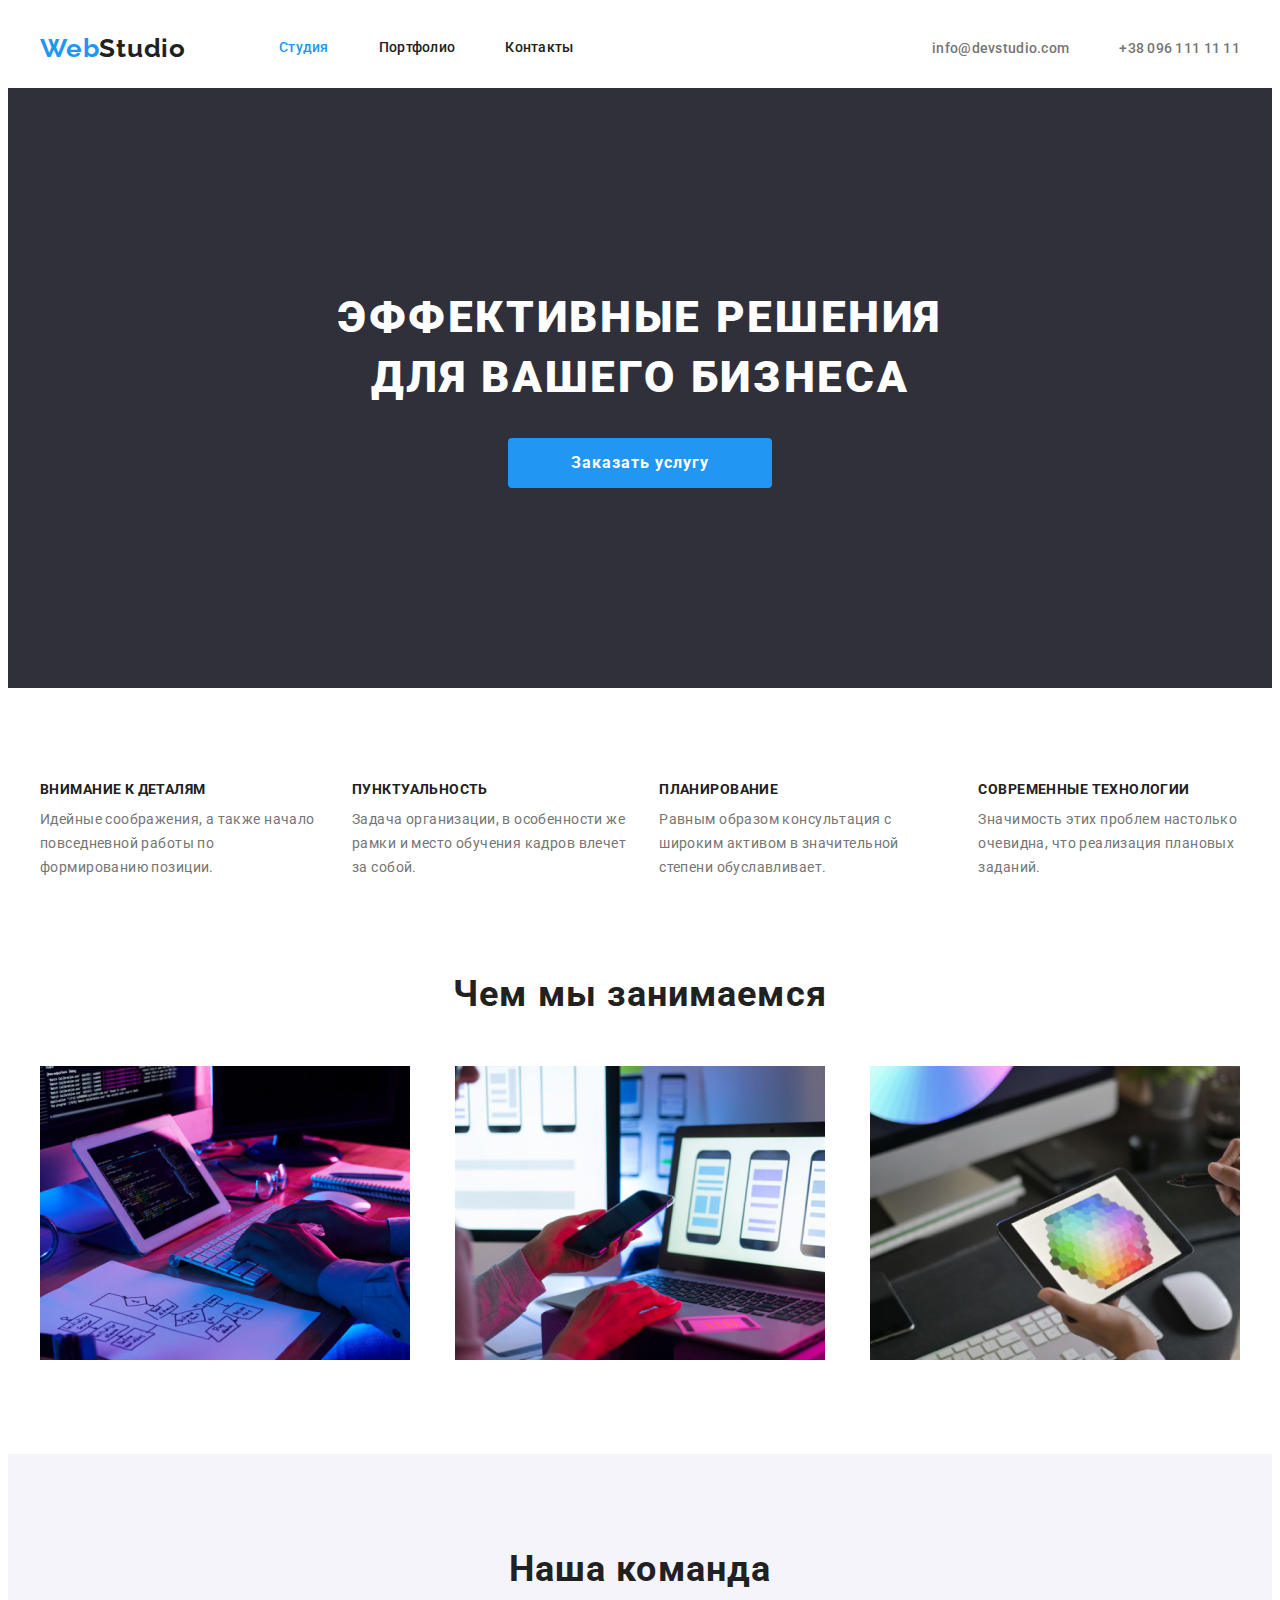
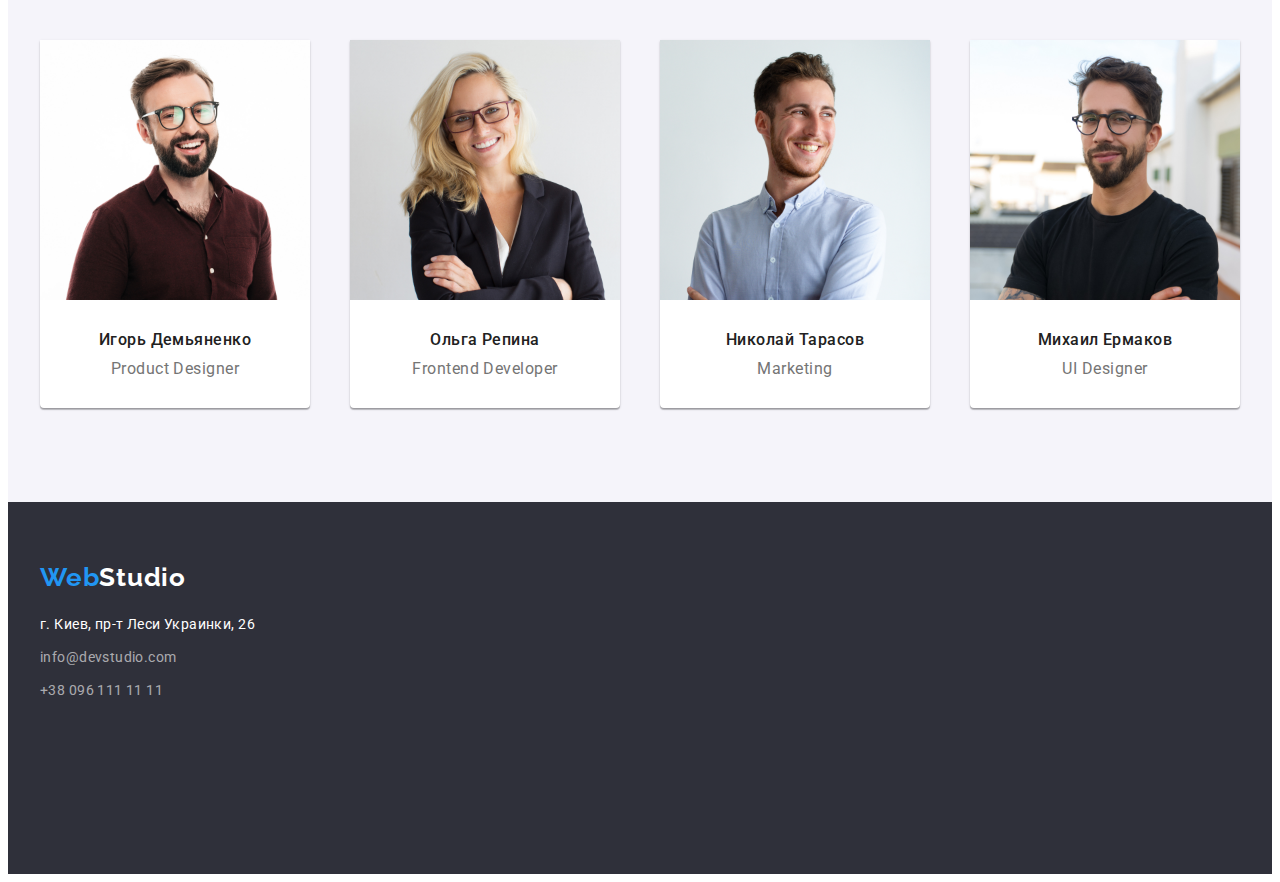
==== index.html @ c2375286 "Переніс файли з минулої роботи" ====
<!DOCTYPE html>
<html lang="ru">
  <head>
    <meta charset="UTF-8" />
    <meta name="viewport" content="width=device-width, initial-scale=1.0" />
    <title>WebStudio</title>
    
    <link href="https://fonts.googleapis.com/css2?family=Raleway:wght@700&family=Roboto:wght@400;500;700;900&display=swap"
      rel="stylesheet">
      <link rel="stylesheet" href="https://cdnjs.cloudflare.com/ajax/libs/modern-normalize/1.0.0/modern-normalize.min.css"
        integrity="sha512-ISS7cAi1PEhQ8jnbJpJZMd29NlhNj4AWYyLOSp2CE/CsHxTCu+r+t0D2yoJudVrd0/8fTVPUVDzY5Tvli75u/g=="
        crossorigin="anonymous" />
    <link rel="stylesheet" href="./css/styles.css" />
  </head>
  <body>
    <header class="header">
      <!--Шапка сторінки-->
      <div class="conteiner">
        <a href="./index.html" class="logo"> Web<span class="studio-header">Studio</span></a>
        
        <nav class="head-navigation">
          <ul class="header-nav">
            <li class="item"><a href="./index.html" class="link current">Студия</a></li>
            <li class="item"><a href="./portfolio.html" class="link">Портфолио</a></li>
            <li class="item"><a href="#adress" class="link">Контакты</a></li>
          </ul>
        </nav>
        
        <ul class="header-adress">
          <li class="item"><a href="mailto:info@devstudio.com" class="link">info@devstudio.com</a></li>
          <li class="item"><a href="tel:380961111111" class="link">+38 096 111 11 11</a></li>
        </ul>
      </div>
      
    </header>

    <main>
      <!--Головне вікно-->
      <section class="hero">
        <h1 class="hero-tittle">
          Эффективные решения <br />
          для вашего бизнеса
        </h1>
        <a href="" class="hero-button">Заказать услугу</a>
      </section>

      <!--Особливості комранії-->
      <section class="section-features">
        <h2 hidden>Наши особености</h2>

        <div class="conteiner">
          <ul class="features">
            <li class="item">
              <h3 class="feature-tittle">Внимание к деталям</h3>
              <p class="feature-text">
              Идейные соображения, а также начало повседневной работы по
              формированию позиции.
              </p>
            </li>
            <li class="item">
              <h3 class="feature-tittle">Пунктуальность</h3>
              <p class="feature-text">
              Задача организации, в особенности же рамки и место обучения кадров
              влечет за собой.
              </p>
            </li>
            <li class="item">
              <h3 class="feature-tittle">Планирование</h3>
              <p class="feature-text">
              Равным образом консультация с широким активом в значительной
              степени обуславливает.
              </p>
            </li>
            <li class="item">
              <h3 class="feature-tittle">Современные технологии</h3>
              <p class="feature-text">
              Значимость этих проблем настолько очевидна, что реализация
              плановых заданий.
              </p>
            </li>
          </ul>
        </div>
        
      </section>

      <!--Чим займається компанія-->
      <section class="work-section">
        <div class="conteiner">
          <h2 class="work-tittle">Чем мы занимаемся</h2>
          <ul class="work-img">
            <li>
              <img class="img" src="./images/main-page/img.jpg" alt="Печатание на компьютере" width="370" />
            </li>
            <li>
              <img class="img" src="./images/main-page/img(1).jpg" alt="Телефон и компьютер" width="370" />
            </li>
            <li>
              <img class="img" src="./images/main-page/img(2).jpg" alt="Рисование на планшете" width="370" />
            </li>
          </ul>
        </div>
      </section>

      <!--Команда-->
      <section class="team">
        <div class="conteiner">
          <h2 class="team-tittle">Наша команда</h2>
          <ul class="team-list">
            <li class="list-item">
              <img class="img" src="./images/main-page/worker1.jpg" alt="Фото сотрудника" width="270" />
              <h3 class="name-worker">Игорь Демьяненко</h3>
              <p lang="en" class="work-position">Product Designer</p>
            </li >
            <li class="list-item">
              <img class="img" src="./images/main-page/worker4.jpg" alt="Фото сотрудника" width="270" />
              <h3 class="name-worker">Ольга Репина</h3>
              <p lang="en" class="work-position">Frontend Developer</p>
            </li>
            <li class="list-item">
              <img class="img" src="./images/main-page/worker3.jpg" alt="Фото сотрудника" width="270" />
              <h3 class="name-worker">Николай Тарасов</h3>
              <p lang="en" class="work-position">Marketing</p>
            </li>
            <li class="list-item">
              <img class="img" src="./images/main-page/worker2.jpg" alt="Фото сотрудника" width="270" />
              <h3 class="name-worker">Михаил Ермаков</h3>
              <p lang="en" class="work-position">UI Designer</p>
            </li>
          </ul>
        </div>

        
      </section>
    </main>

    <footer class="footer">
      <!--Підвал-->
      <div class="conteiner">
        <a href="./index.html" class="logo"> Web<span class="studio-footer">Studio</span></a>
        <address id="adress">
          <p class="adress">г. Киев, пр-т Леси Украинки, 26</p>
    
          <ul class="footer-adress">
            <li class="list-item"><a href="mailto:info@devstudio.com" class="link">info@devstudio.com</a></li>
            <li class="list-item"><a href="tel:380961111111" class="link">+38 096 111 11 11</a></li>
          </ul>
        </address>
      </div>
    </footer>
  </body>
</html>
---- css/styles.css ----
/*Палітра кольорів
    Фон головний -#FFFFFF;
    Фон другорядний -#F5F4FA;
    Футер та Hero - #2F303A;
    Навігація та заголовни - #212121;
    Посилання та абзаци - #757575;
    Наведення посилань - #2196F3;
*/

/*CSS змінні*/

:root {
  --main-background-color: #ffffff;
  --second-background-color: #f5f4fa;
  --background-footer-hero: #2f303a;
  --text-nav-tittle: #212121;
  --text-links: #757575;
  --accent: #2196f3;
}

body {
  background-color: var(--main-background-color);
  font-family: Roboto, sans-serif;
}

.conteiner {
  margin-right: auto;
  margin-left: auto;
  width: 1200px;
  padding-right: 15px;
  padding-left: 15px;
}

ul,
h2,
h3,
p {
  margin-top: 0;
  margin-bottom: 0;
}

ul {
  list-style-type: none;
  padding-left: 0;
}

.link {
  text-decoration: none;
}

.section-features,
.work-section,
.team,
.portfolio {
  padding-top: 94px;
  padding-bottom: 94px;
}

.work-tittle,
.team-tittle {
  margin-bottom: 50px;
}

.img {
  display: block;
}

/*Header*/

.header > .conteiner {
  display: flex;
  align-items: center;
}

/*Header Logo*/

.logo {
  text-decoration: none;

  color: var(--accent);

  font-family: Raleway, sans-serif;
  font-weight: 700;
  font-size: 26px;
  line-height: 1.19;
  letter-spacing: 0.03em;
}

.studio-header {
  color: var(--text-nav-tittle);
}

/*Navigation*/

.head-navigation {
  margin-left: 93px;
}

.header-nav {
  display: flex;
}

.header-nav .item:not(:last-child) {
  margin-right: 50px;
}

.header-nav .link {
  display: block;
  padding-top: 32px;
  padding-bottom: 32px;

  color: var(--text-nav-tittle);

  font-weight: 500;
  font-size: 14px;
  line-height: 1.14;
  letter-spacing: 0.02em;
}

.header-nav .link:hover,
.header-nav .link:focus {
  color: var(--accent);
}

.header-nav .link.current {
  color: var(--accent);
}

/*Header adress*/

.header-adress {
  display: flex;
  margin-left: auto;
}

.header-adress .item:not(:last-child) {
  margin-right: 50px;
}

.header-adress .link {
  color: var(--text-links);

  font-weight: 500;
  font-size: 14px;
  line-height: 1.14;
  letter-spacing: 0.02em;
  text-decoration: none;
}

.header-adress .link:hover,
.header-adress .link:focus {
  color: var(--accent);
}

/*Main*/

/*Hero*/

.hero {
  padding-top: 200px;
  padding-bottom: 200px;

  background-color: var(--background-footer-hero);

  text-align: center;
}

.hero-tittle {
  margin-top: 0px;
  margin-bottom: 30px;
  color: var(--main-background-color);

  font-weight: 900;
  font-size: 44px;
  line-height: 1.36;
  letter-spacing: 0.06em;
  text-transform: uppercase;
}

.hero-button {
  display: inline-block;
  min-width: 200px;
  padding: 10px 32px;
  border-radius: 4px;

  background-color: var(--accent);
  color: var(--main-background-color);

  font-weight: 700;
  font-size: 16px;
  line-height: 1.88;
  letter-spacing: 0.06em;
  align-items: center;
  text-decoration: none;
}

.hero-button:hover,
.hero-button:focus {
  background-color: var(--second-background-color);
  color: var(--text-nav-tittle);
}

/*Features*/

.features {
  display: flex;
}

.features > .item:not(:last-child) {
  margin-right: 30px;
}

.feature-tittle {
  margin-bottom: 10px;
  color: var(--text-nav-tittle);

  font-weight: 700;
  font-size: 14px;
  line-height: 1.14;
  letter-spacing: 0.03em;
  text-transform: uppercase;
}

.feature-text {
  color: var(--text-links);

  font-weight: 400;
  font-size: 14px;
  line-height: 1.71;
  letter-spacing: 0.03em;
}

/*Work section + Team*/

.work-section {
  padding-top: 0;
}

.work-img {
  display: flex;
  justify-content: space-between;
}

.work-tittle,
.team-tittle {
  color: var(--text-nav-tittle);

  font-weight: 700;
  font-size: 36px;
  line-height: 1.17;
  text-align: center;
  letter-spacing: 0.03em;
}

/*Team*/

.team {
  background-color: var(--second-background-color);
}

.team-list .list-item {
  background-color: var(--main-background-color);
  box-shadow: 0px 1px 3px rgba(0, 0, 0, 0.12), 0px 1px 1px rgba(0, 0, 0, 0.14),
    0px 2px 1px rgba(0, 0, 0, 0.2);
  border-radius: 0px 0px 4px 4px;
}

.team-list {
  display: flex;
  justify-content: space-between;

  text-align: center;
}

.team-list > .list-item {
  padding-bottom: 30px;
}

.name-worker {
  margin-top: 30px;
  margin-bottom: 10px;

  color: var(--text-nav-tittle);

  font-weight: 500;
  font-size: 16px;
  line-height: 1.19;
  letter-spacing: 0.03em;
}

.work-position {
  color: var(--text-links);

  font-weight: 400;
  font-size: 16px;
  line-height: 1.19;
  letter-spacing: 0.03em;
}

/*Footer*/

/*Logo*/

.footer {
  background-color: var(--background-footer-hero);
}

.footer > .conteiner {
  height: 252px;
  padding-top: 60px;
  padding-bottom: 60px;
}
/*Footer Logo*/

.footer .logo {
  display: block;
  margin-bottom: 20px;
}

.studio-footer {
  color: var(--main-background-color);
}

/*Footer Adress*/

.adress {
  margin-bottom: 9px;

  color: var(--main-background-color);

  font-style: normal;
  font-weight: 400;
  font-size: 14px;
  line-height: 1.71;
  letter-spacing: 0.03em;
}

.footer-adress > .list-item:not(:last-child) {
  margin-bottom: 9px;
}

.footer-adress {
  list-style-type: none;
}

.footer-adress .link {
  color: rgba(255, 255, 255, 0.6);

  font-style: normal;
  font-weight: 400;
  font-size: 14px;
  line-height: 1.71;
  letter-spacing: 0.03em;
}

.footer-adress .link:hover,
.footer-adress .link:focus {
  color: var(--accent);
}

/*Portfolio*/

.portfolio-header {
  border-bottom: 1px solid #eeeeee;
}

/*Main*/

/*Buttons*/

.portfolio-button .link {
  display: inline-block;
  min-width: 73px;
  padding: 6px 22px;
  border-radius: 4px;
  border: 0;

  background-color: var(--second-background-color);
  color: var(--text-nav-tittle);

  font-weight: 500;
  font-size: 16px;
  line-height: 1.62;
  text-align: center;
  letter-spacing: 0.03em;

  cursor: pointer;
}

.portfolio-button .link:hover,
.portfolio-button .link:focus {
  background-color: var(--accent);
  color: var(--main-background-color);
}

/*Portfolio Images*/

.portfolio-button {
  display: flex;
  justify-content: center;
  margin-bottom: 34px;
}

.portfolio-button > .item:not(:last-child) {
  margin-right: 8px;
}

.portfolio-list {
  display: flex;
  flex-wrap: wrap;
}

.img-description {
  border: 1px solid #eeeeee;

  padding: 20px 24px;
}

.portfolio-list > .list-item:not(:nth-child(3n)) {
  margin-right: 30px;
}

.portfolio-list > .list-item:not(:nth-last-child(-n + 3)) {
  margin-bottom: 30px;
}

.img-tittle {
  margin-bottom: 4px;

  color: var(--text-nav-tittle);

  font-weight: 700;
  font-size: 18px;
  line-height: 2;
  letter-spacing: 0.06em;
}

.project {
  color: var(--text-links);

  font-weight: 400;
  font-size: 16px;
  line-height: 1.87;
  letter-spacing: 0.03em;
}
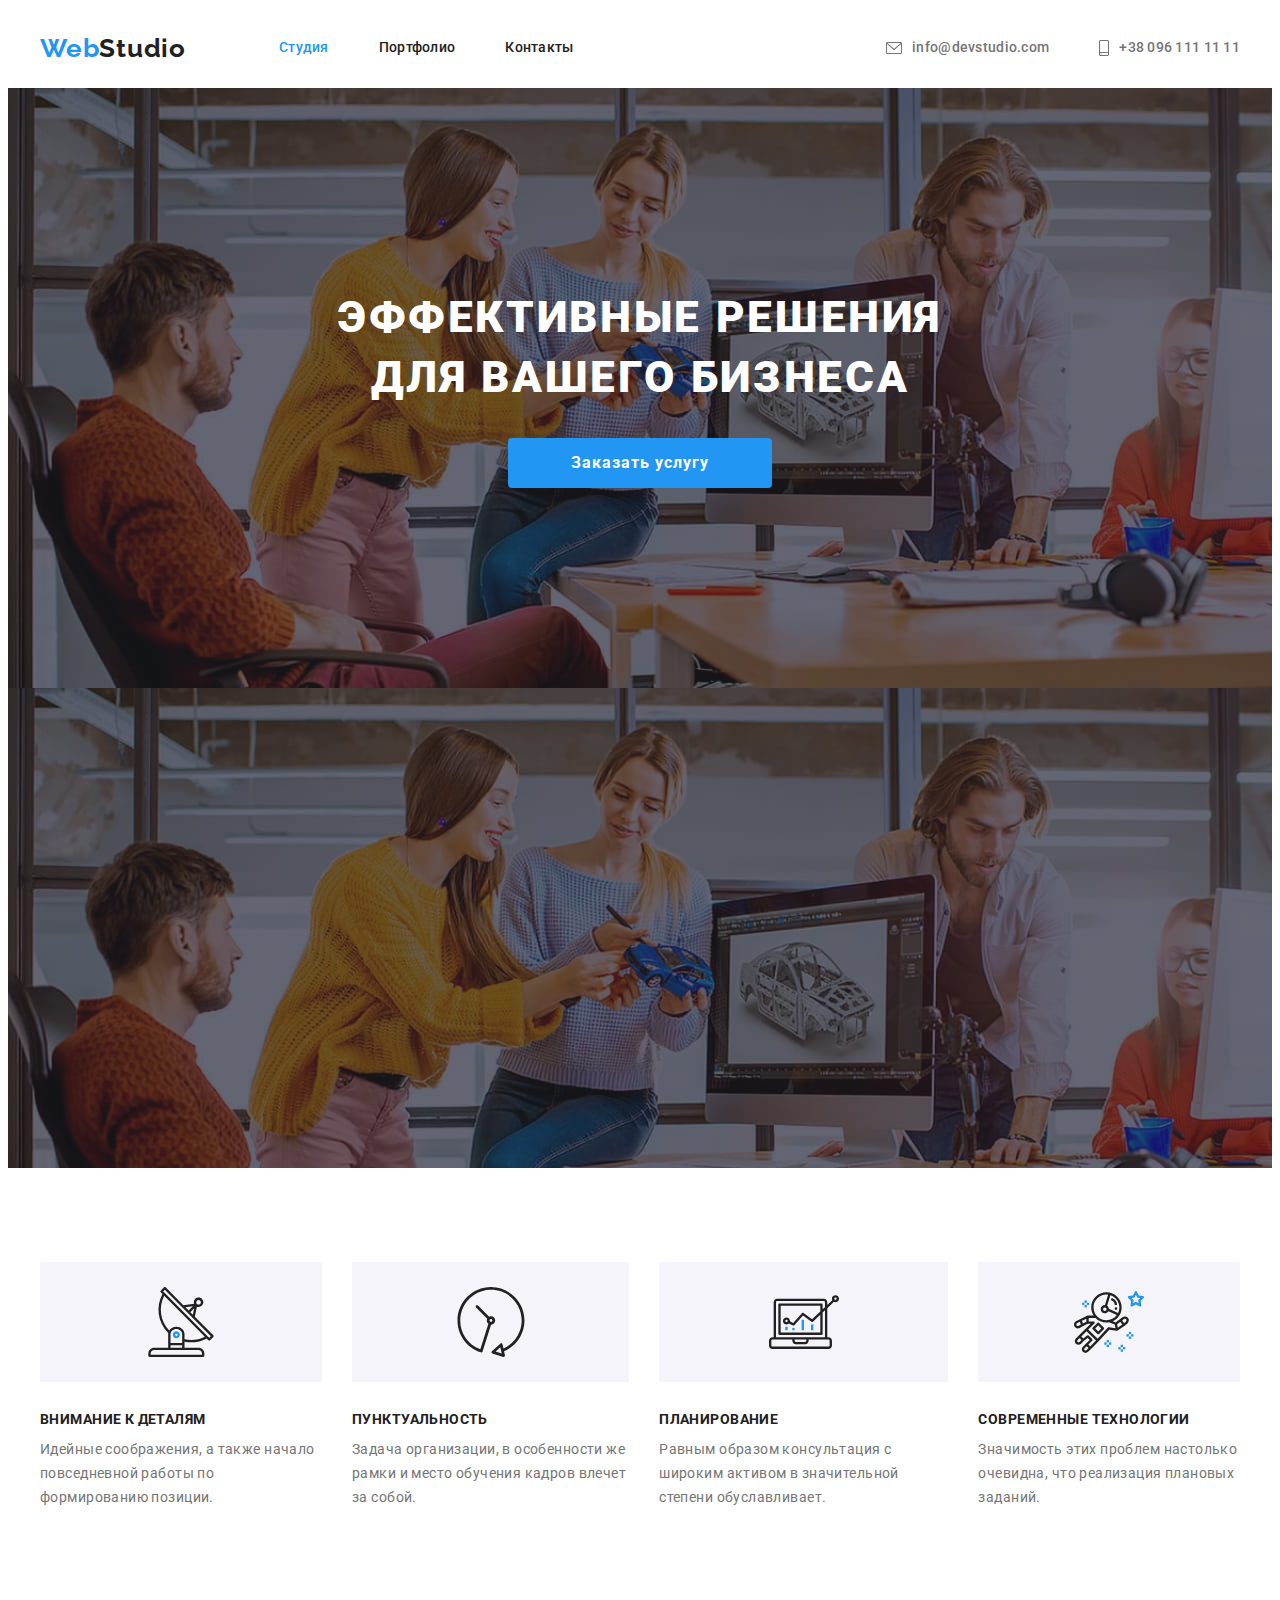
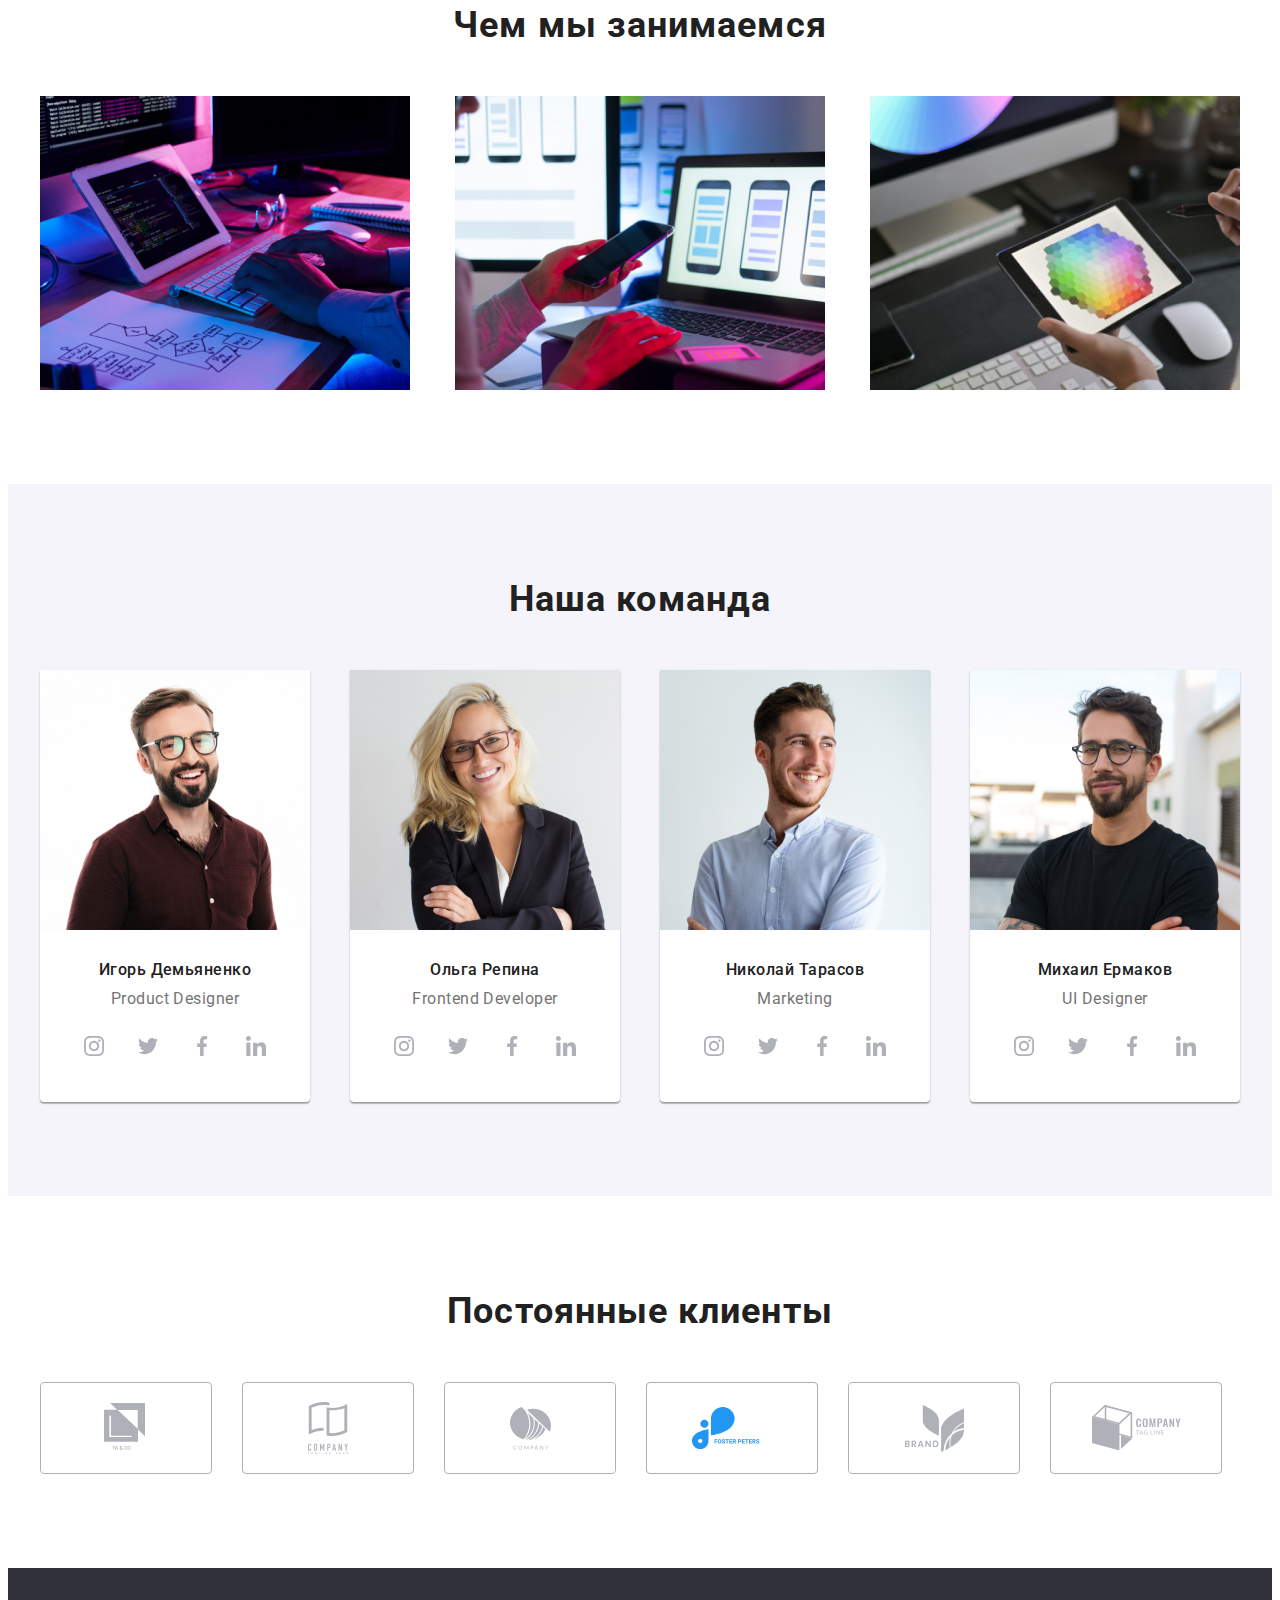
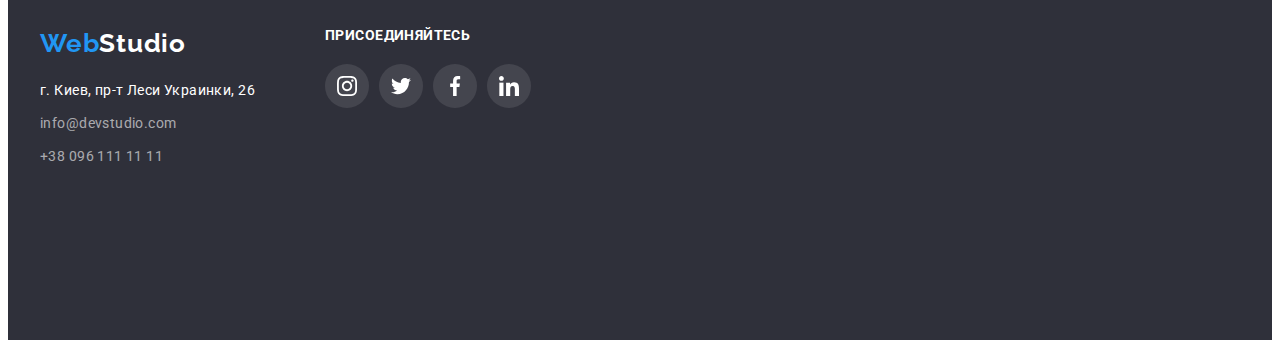
==== commit a32d4947: "Додав іконки за допомогою псевдоелементів" ====
--- a/index.html
+++ b/index.html
@@ -27,8 +27,8 @@
         </nav>
         
         <ul class="header-adress">
-          <li class="item"><a href="mailto:info@devstudio.com" class="link">info@devstudio.com</a></li>
-          <li class="item"><a href="tel:380961111111" class="link">+38 096 111 11 11</a></li>
+          <li class="item mail-item"><a href="mailto:info@devstudio.com" class="link">info@devstudio.com</a></li>
+          <li class="item phone-item"><a href="tel:380961111111" class="link">+38 096 111 11 11</a></li>
         </ul>
       </div>
       
@@ -45,8 +45,8 @@
       </section>
 
       <!--Особливості комранії-->
-      <section class="section-features">
-        <h2 hidden>Наши особености</h2>
+      <section class="section section-features">
+        <h2 class="visually-hidden">Наши особености</h2>
 
         <div class="conteiner">
           <ul class="features">
@@ -84,7 +84,7 @@
       </section>
 
       <!--Чим займається компанія-->
-      <section class="work-section">
+      <section class="section work-section">
         <div class="conteiner">
           <h2 class="work-tittle">Чем мы занимаемся</h2>
           <ul class="work-img">
@@ -102,7 +102,7 @@
       </section>
 
       <!--Команда-->
-      <section class="team">
+      <section class="section team">
         <div class="conteiner">
           <h2 class="team-tittle">Наша команда</h2>
           <ul class="team-list">
@@ -110,32 +110,73 @@
               <img class="img" src="./images/main-page/worker1.jpg" alt="Фото сотрудника" width="270" />
               <h3 class="name-worker">Игорь Демьяненко</h3>
               <p lang="en" class="work-position">Product Designer</p>
+              <ul class="social-list">
+                <li class="item insta-link"><a href="https://www.instagram.com/"></a></li>
+                <li class="item twit-link"><a href="https://twittetwit-linkr.com/"></a></li>
+                <li class="item face-link"><a href="https://www.facebook.com/"></a></li>
+                <li class="item linked-link"><a href="https://www.linkedin.com/"></a></li>
+              </ul> 
             </li >
             <li class="list-item">
               <img class="img" src="./images/main-page/worker4.jpg" alt="Фото сотрудника" width="270" />
               <h3 class="name-worker">Ольга Репина</h3>
               <p lang="en" class="work-position">Frontend Developer</p>
+              <ul class="social-list">
+                <li class="item insta-link"><a href="https://www.instagram.com/"></a></li>
+                <li class="item twit-link"><a href="https://twittetwit-linkr.com/"></a></li>
+                <li class="item face-link"><a href="https://www.facebook.com/"></a></li>
+                <li class="item linked-link"><a href="https://www.linkedin.com/"></a></li>
+              </ul>
             </li>
             <li class="list-item">
               <img class="img" src="./images/main-page/worker3.jpg" alt="Фото сотрудника" width="270" />
               <h3 class="name-worker">Николай Тарасов</h3>
               <p lang="en" class="work-position">Marketing</p>
+              <ul class="social-list">
+                <li class="item insta-link"><a href="https://www.instagram.com/"></a></li>
+                <li class="item twit-link"><a href="https://twittetwit-linkr.com/"></a></li>
+                <li class="item face-link"><a href="https://www.facebook.com/"></a></li>
+                <li class="item linked-link"><a href="https://www.linkedin.com/"></a></li>
+              </ul>
             </li>
             <li class="list-item">
               <img class="img" src="./images/main-page/worker2.jpg" alt="Фото сотрудника" width="270" />
               <h3 class="name-worker">Михаил Ермаков</h3>
               <p lang="en" class="work-position">UI Designer</p>
-            </li>
-          </ul>
-        </div>
-
-        
+              <ul class="social-list">
+                <li class="item insta-link"><a href="https://www.instagram.com/"></a></li>
+                <li class="item twit-link"><a href="https://twittetwit-linkr.com/"></a></li>
+                <li class="item face-link"><a href="https://www.facebook.com/"></a></li>
+                <li class="item linked-link"><a href="https://www.linkedin.com/"></a></li>
+              </ul>
+            </li>
+          </ul>
+        </div>
+
+        
+      </section>
+
+      <!--Постійні клієнти-->
+      <section class="section clients">
+        <div class="conteiner">
+        <h2 class="clients-tittle">Постоянные клиенты</h2>
+        <ul class="clients-list">
+          <li class="clients-item"><a href=""></a></li>
+          <li class="clients-item"><a href=""></a></li>
+          <li class="clients-item"><a href=""></a></li>
+          <li class="clients-item"><a href=""></a></li>
+          <li class="clients-item"><a href=""></a></li>
+          <li class="clients-item"><a href=""></a></li>
+        </ul>
+        </div>
+
       </section>
     </main>
 
     <footer class="footer">
       <!--Підвал-->
       <div class="conteiner">
+        <div class="adress-conteiner">
         <a href="./index.html" class="logo"> Web<span class="studio-footer">Studio</span></a>
         <address id="adress">
           <p class="adress">г. Киев, пр-т Леси Украинки, 26</p>
@@ -145,6 +186,17 @@
             <li class="list-item"><a href="tel:380961111111" class="link">+38 096 111 11 11</a></li>
           </ul>
         </address>
+        </div>
+        <div class="footer-social">
+          <span class="join">присоединяйтесь</span>
+            <ul class="social-list">
+              <li class="item insta-link"><a href="https://www.instagram.com/"></a></li>
+              <li class="item twit-link"><a href="https://twittetwit-linkr.com/"></a></li>
+              <li class="item face-link"><a href="https://www.facebook.com/"></a></li>
+              <li class="item linked-link"><a href="https://www.linkedin.com/"></a></li>
+            </ul>
+        
+        </div>
       </div>
     </footer>
   </body>
--- a/css/styles.css
+++ b/css/styles.css
@@ -39,6 +39,17 @@
   margin-bottom: 0;
 }
 
+h2 {
+  margin-bottom: 50px;
+
+  color: var(--text-nav-tittle);
+
+  font-weight: 700;
+  font-size: 36px;
+  line-height: 1.17;
+  letter-spacing: 0.03em;
+}
+
 ul {
   list-style-type: none;
   padding-left: 0;
@@ -48,10 +59,7 @@
   text-decoration: none;
 }
 
-.section-features,
-.work-section,
-.team,
-.portfolio {
+.section {
   padding-top: 94px;
   padding-bottom: 94px;
 }
@@ -63,6 +71,17 @@
 
 .img {
   display: block;
+}
+
+.visually-hidden {
+  position: absolute !important;
+  clip: rect(1px 1px 1px 1px);
+  clip: rect(1px, 1px, 1px, 1px);
+  padding: 0 !important;
+  border: 0 !important;
+  height: 1px !important;
+  width: 1px !important;
+  overflow: hidden;
 }
 
 /*Header*/
@@ -152,21 +171,52 @@
   color: var(--accent);
 }
 
+.mail-item::before {
+  content: '';
+  display: inline-flex;
+  width: 16px;
+  height: 12px;
+  margin-right: 10px;
+  background-image: url(../images/icon/envelope.svg);
+}
+
+.header-adress > .item {
+  display: flex;
+  align-items: center;
+}
+
+.phone-item::before {
+  content: '';
+  display: inline-flex;
+  width: 10px;
+  height: 16px;
+  margin-right: 10px;
+  background-image: url(../images/icon/smartphone.svg);
+}
+
 /*Main*/
 
 /*Hero*/
 
 .hero {
   padding-top: 200px;
-  padding-bottom: 200px;
-
-  background-color: var(--background-footer-hero);
-
+  padding-bottom: 280px;
+
+  max-width: 1600px;
+  height: 600px;
+  margin-left: auto;
+  margin-right: auto;
+  background-image: linear-gradient(
+      to right,
+      rgba(47, 48, 58, 0.4),
+      rgba(47, 48, 58, 0.4)
+    ),
+    url(../images/main-page/hero-img.jpg);
   text-align: center;
 }
 
 .hero-tittle {
-  margin-top: 0px;
+  margin-top: 0;
   margin-bottom: 30px;
   color: var(--main-background-color);
 
@@ -210,6 +260,32 @@
   margin-right: 30px;
 }
 
+.features > .item::before {
+  content: '';
+  display: block;
+  height: 120px;
+  margin-bottom: 30px;
+  background-color: var(--second-background-color);
+  background-position: center;
+  background-repeat: no-repeat;
+}
+
+.features > .item:nth-child(1):before {
+  background-image: url(../images/icon/antenna.svg);
+}
+
+.features > .item:nth-child(2):before {
+  background-image: url(../images/icon/Vector.svg);
+}
+
+.features > .item:nth-child(3):before {
+  background-image: url(../images/icon/diagram.svg);
+}
+
+.features > .item:nth-child(4):before {
+  background-image: url(../images/icon/astronaut.svg);
+}
+
 .feature-tittle {
   margin-bottom: 10px;
   color: var(--text-nav-tittle);
@@ -230,10 +306,11 @@
   letter-spacing: 0.03em;
 }
 
-/*Work section + Team*/
+/*Work section*/
 
 .work-section {
   padding-top: 0;
+  text-align: center;
 }
 
 .work-img {
@@ -241,20 +318,10 @@
   justify-content: space-between;
 }
 
-.work-tittle,
-.team-tittle {
-  color: var(--text-nav-tittle);
-
-  font-weight: 700;
-  font-size: 36px;
-  line-height: 1.17;
+/*Team*/
+
+.team {
   text-align: center;
-  letter-spacing: 0.03em;
-}
-
-/*Team*/
-
-.team {
   background-color: var(--second-background-color);
 }
 
@@ -289,6 +356,7 @@
 }
 
 .work-position {
+  margin-bottom: 16px;
   color: var(--text-links);
 
   font-weight: 400;
@@ -297,6 +365,82 @@
   letter-spacing: 0.03em;
 }
 
+.social-list {
+  display: inline-flex;
+}
+
+.social-list > .item {
+  width: 44px;
+  height: 44px;
+  background-position: center;
+  background-repeat: no-repeat;
+}
+
+.social-list > .item:not(:last-child) {
+  margin-right: 10px;
+}
+
+.item.insta-link {
+  background-image: url(../images/icon/instagram.svg);
+}
+
+.item.twit-link {
+  background-image: url(../images/icon/twitter.svg);
+}
+
+.item.face-link {
+  background-image: url(../images/icon/facebook.svg);
+}
+.item.linked-link {
+  background-image: url(../images/icon/linkedin.svg);
+}
+
+/*Постійні клієнит*/
+
+.clients {
+  text-align: center;
+}
+
+.clients-list {
+  display: flex;
+}
+
+.clients-item {
+  width: 170px;
+  height: 90px;
+  border: 1px solid #afb1b8;
+  border-radius: 4px;
+  background-position: center;
+  background-repeat: no-repeat;
+}
+
+.clients-item:not(:last-child) {
+  margin-right: 30px;
+}
+
+.clients-item:nth-child(1) {
+  background-image: url(../images/icon/logo1.svg);
+}
+
+.clients-item:nth-child(2) {
+  background-image: url(../images/icon/logo2.svg);
+}
+
+.clients-item:nth-child(3) {
+  background-image: url(../images/icon/logo3.svg);
+}
+
+.clients-item:nth-child(4) {
+  background-image: url(../images/icon/logo4.svg);
+}
+
+.clients-item:nth-child(5) {
+  background-image: url(../images/icon/logo5.svg);
+}
+
+.clients-item:nth-child(6) {
+  background-image: url(../images/icon/logo6.svg);
+}
 /*Footer*/
 
 /*Logo*/
@@ -306,6 +450,7 @@
 }
 
 .footer > .conteiner {
+  display: flex;
   height: 252px;
   padding-top: 60px;
   padding-bottom: 60px;
@@ -356,6 +501,54 @@
 .footer-adress .link:hover,
 .footer-adress .link:focus {
   color: var(--accent);
+}
+
+.adress-conteiner {
+  margin-right: 70px;
+}
+
+.footer-social {
+  display: flex;
+  flex-direction: column;
+}
+
+.join {
+  font-weight: 700;
+  font-size: 14px;
+  line-height: 1.14;
+  letter-spacing: 0.03em;
+  text-transform: uppercase;
+
+  color: var(--main-background-color);
+}
+
+.footer-social > .social-list {
+  margin-top: 20px;
+}
+
+.footer-social .item {
+  width: 44px;
+  height: 44px;
+  background-position: center;
+  background-repeat: no-repeat;
+  border-radius: 50%;
+  background-color: rgba(255, 255, 255, 0.1);
+}
+
+.footer-social .insta-link {
+  background-image: url(../images/icon/instagramwhite.svg);
+}
+
+.footer-social .twit-link {
+  background-image: url(../images/icon/twitterwhite.svg);
+}
+
+.footer-social .face-link {
+  background-image: url(../images/icon/facebookwhite.svg);
+}
+
+.footer-social .linked-link {
+  background-image: url(../images/icon/linkedinwhite.svg);
 }
 
 /*Portfolio*/
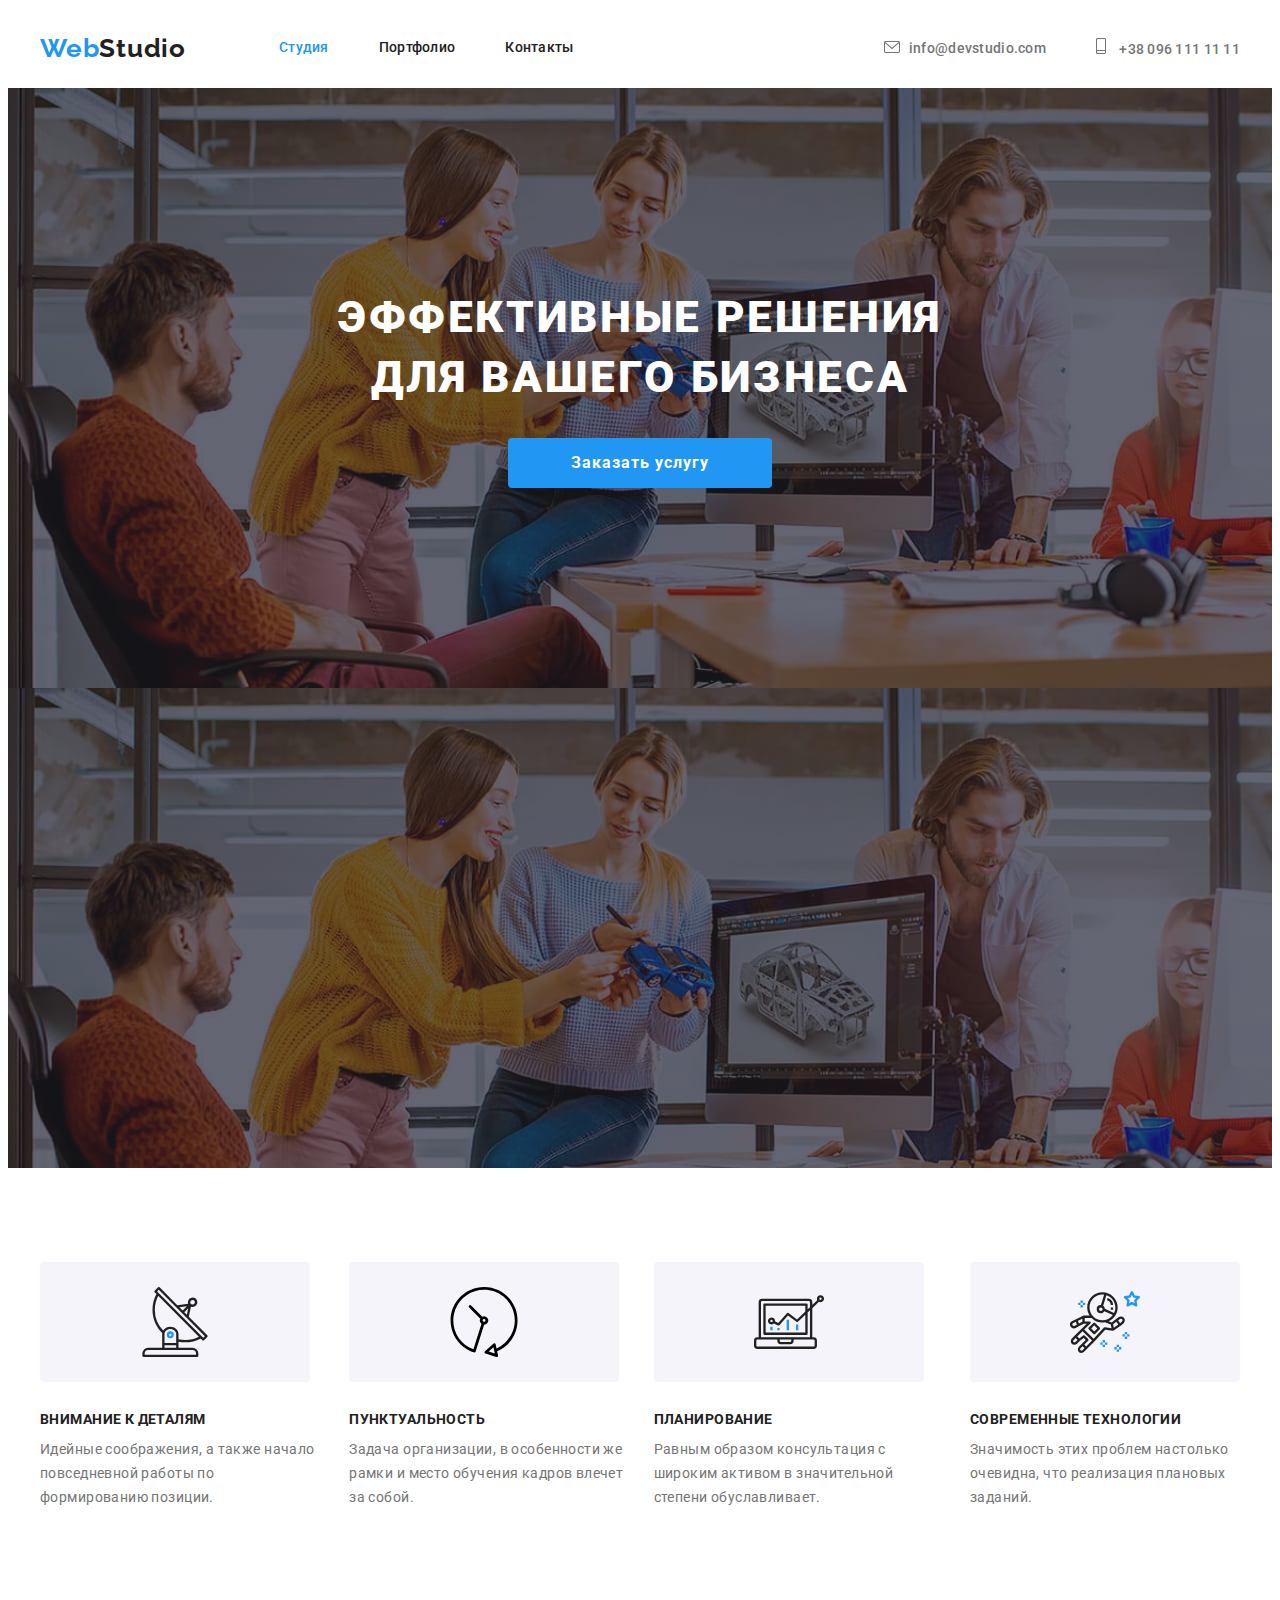
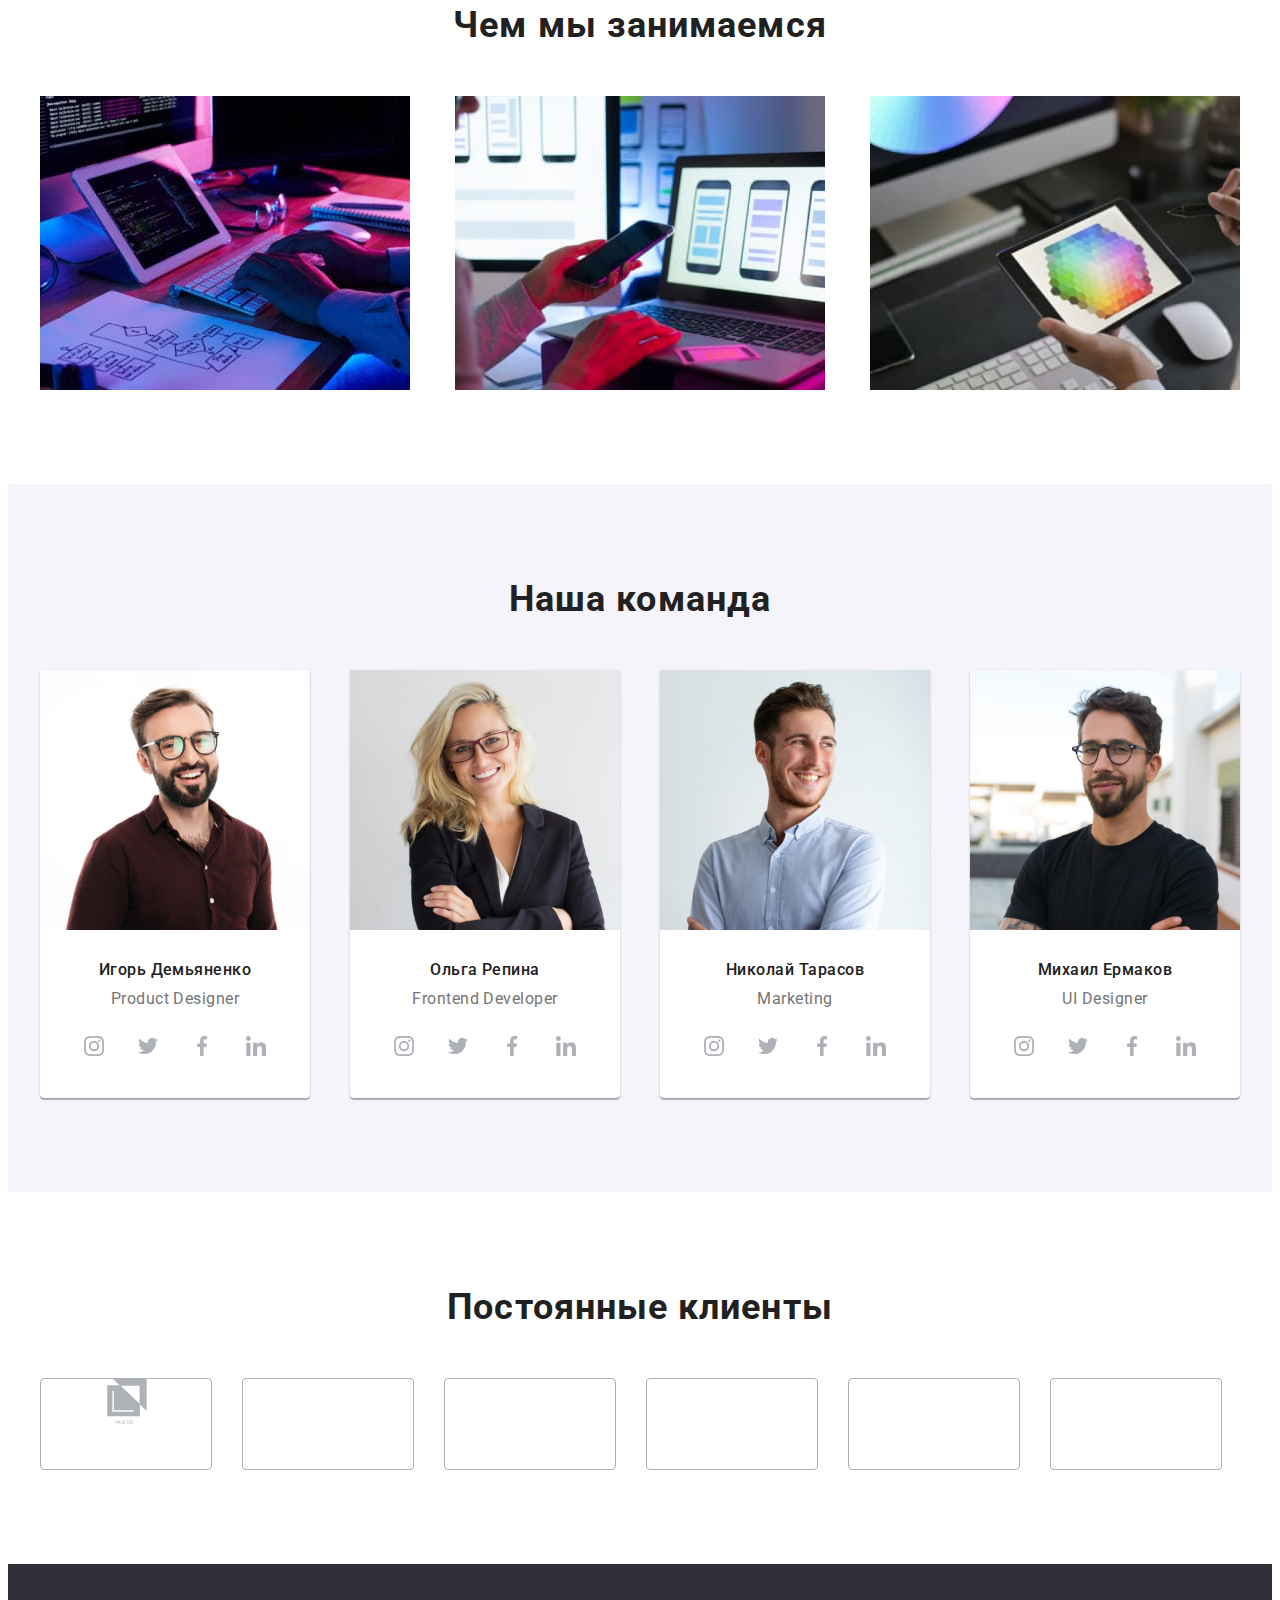
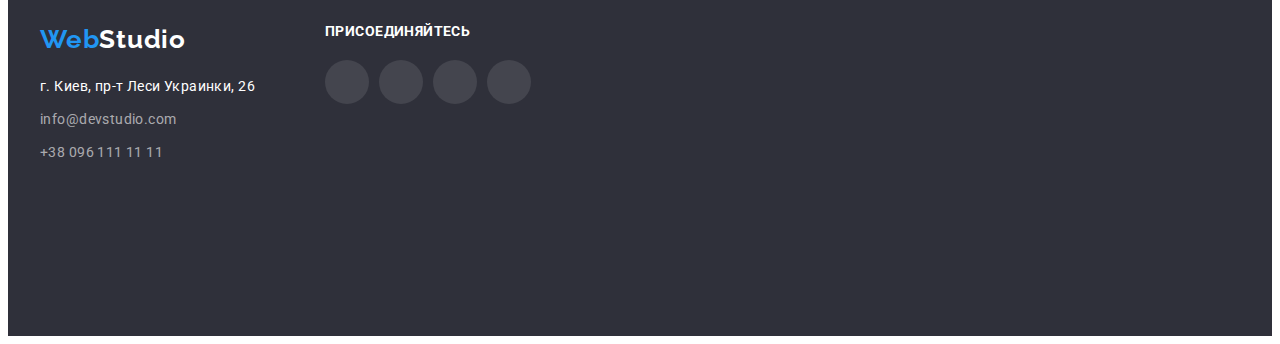
==== commit c942777a: "Додав іконки зі спліту" ====
--- a/index.html
+++ b/index.html
@@ -27,8 +27,16 @@
         </nav>
         
         <ul class="header-adress">
-          <li class="item mail-item"><a href="mailto:info@devstudio.com" class="link">info@devstudio.com</a></li>
-          <li class="item phone-item"><a href="tel:380961111111" class="link">+38 096 111 11 11</a></li>
+          <li class="item mail-item"><a href="mailto:info@devstudio.com" class="link">
+            <svg class="icon icon-mail" width="16" height="12">
+              <use href="./images/splite.svg#icon-envelope"></use>
+            </svg>
+            info@devstudio.com</a></li>
+          <li class="item phone-item"><a href="tel:380961111111" class="link">
+            <svg class="icon icon-phone" width="10" height="16">
+              <use href="./images/splite.svg#icon-smartphone"></use>
+            </svg>
+            +38 096 111 11 11</a></li>
         </ul>
       </div>
       
@@ -51,13 +59,23 @@
         <div class="conteiner">
           <ul class="features">
             <li class="item">
-              <h3 class="feature-tittle">Внимание к деталям</h3>
+              <div class="background">
+                <svg class="icon">
+                  <use href="./images/splite.svg#icon-antenna"></use>
+                </svg>
+              </div>
+             <h3 class="feature-tittle">Внимание к деталям</h3>
               <p class="feature-text">
               Идейные соображения, а также начало повседневной работы по
               формированию позиции.
               </p>
             </li>
             <li class="item">
+              <div class="background">
+                <svg class="icon">
+                  <use href="./images/splite.svg#icon-Vector"></use>
+                </svg>
+              </div>
               <h3 class="feature-tittle">Пунктуальность</h3>
               <p class="feature-text">
               Задача организации, в особенности же рамки и место обучения кадров
@@ -65,6 +83,11 @@
               </p>
             </li>
             <li class="item">
+              <div class="background">
+                <svg class="icon">
+                  <use href="./images/splite.svg#icon-diagram"></use>
+                </svg>
+              </div>
               <h3 class="feature-tittle">Планирование</h3>
               <p class="feature-text">
               Равным образом консультация с широким активом в значительной
@@ -72,6 +95,11 @@
               </p>
             </li>
             <li class="item">
+              <div class="background">
+                <svg class="icon">
+                  <use href="./images/splite.svg#icon-astronaut"></use>
+                </svg>
+              </div>
               <h3 class="feature-tittle">Современные технологии</h3>
               <p class="feature-text">
               Значимость этих проблем настолько очевидна, что реализация
@@ -111,10 +139,26 @@
               <h3 class="name-worker">Игорь Демьяненко</h3>
               <p lang="en" class="work-position">Product Designer</p>
               <ul class="social-list">
-                <li class="item insta-link"><a href="https://www.instagram.com/"></a></li>
-                <li class="item twit-link"><a href="https://twittetwit-linkr.com/"></a></li>
-                <li class="item face-link"><a href="https://www.facebook.com/"></a></li>
-                <li class="item linked-link"><a href="https://www.linkedin.com/"></a></li>
+                <li class="item insta-link"><a class="link" href="https://www.instagram.com/">
+                <svg class="icon">
+                  <use href="./images/splite.svg#icon-instagram"></use>
+                </svg>
+                </a></li>
+                <li class="item twit-link"><a class="link" href="https://twittetwit-linkr.com/">
+                <svg class="icon">
+                  <use href="./images/splite.svg#icon-twitter"></use>
+                </svg>
+                </a></li>
+                <li class="item face-link"><a class="link" href="https://www.facebook.com/">
+                <svg class="icon">
+                  <use href="./images/splite.svg#icon-facebook"></use>
+                </svg>
+                </a></li>
+                <li class="item linked-link"><a class="link" href="https://www.linkedin.com/">
+                  <svg class="icon">
+                  <use href="./images/splite.svg#icon-linkedin"></use>
+                </svg>
+                </a></li>
               </ul> 
             </li >
             <li class="list-item">
@@ -122,10 +166,26 @@
               <h3 class="name-worker">Ольга Репина</h3>
               <p lang="en" class="work-position">Frontend Developer</p>
               <ul class="social-list">
-                <li class="item insta-link"><a href="https://www.instagram.com/"></a></li>
-                <li class="item twit-link"><a href="https://twittetwit-linkr.com/"></a></li>
-                <li class="item face-link"><a href="https://www.facebook.com/"></a></li>
-                <li class="item linked-link"><a href="https://www.linkedin.com/"></a></li>
+                <li class="item insta-link"><a class="link" href="https://www.instagram.com/">
+                    <svg class="icon">
+                      <use href="./images/splite.svg#icon-instagram"></use>
+                    </svg>
+                  </a></li>
+                <li class="item twit-link"><a class="link" href="https://twittetwit-linkr.com/">
+                    <svg class="icon">
+                      <use href="./images/splite.svg#icon-twitter"></use>
+                    </svg>
+                  </a></li>
+                <li class="item face-link"><a class="link" href="https://www.facebook.com/">
+                    <svg class="icon">
+                      <use href="./images/splite.svg#icon-facebook"></use>
+                    </svg>
+                  </a></li>
+                <li class="item linked-link"><a class="link" href="https://www.linkedin.com/">
+                    <svg class="icon">
+                      <use href="./images/splite.svg#icon-linkedin"></use>
+                    </svg>
+                  </a></li>
               </ul>
             </li>
             <li class="list-item">
@@ -133,10 +193,26 @@
               <h3 class="name-worker">Николай Тарасов</h3>
               <p lang="en" class="work-position">Marketing</p>
               <ul class="social-list">
-                <li class="item insta-link"><a href="https://www.instagram.com/"></a></li>
-                <li class="item twit-link"><a href="https://twittetwit-linkr.com/"></a></li>
-                <li class="item face-link"><a href="https://www.facebook.com/"></a></li>
-                <li class="item linked-link"><a href="https://www.linkedin.com/"></a></li>
+                <li class="item insta-link"><a class="link" href="https://www.instagram.com/">
+                    <svg class="icon">
+                      <use href="./images/splite.svg#icon-instagram"></use>
+                    </svg>
+                  </a></li>
+                <li class="item twit-link"><a class="link" href="https://twittetwit-linkr.com/">
+                    <svg class="icon">
+                      <use href="./images/splite.svg#icon-twitter"></use>
+                    </svg>
+                  </a></li>
+                <li class="item face-link"><a class="link" href="https://www.facebook.com/">
+                    <svg class="icon">
+                      <use href="./images/splite.svg#icon-facebook"></use>
+                    </svg>
+                  </a></li>
+                <li class="item linked-link"><a class="link" href="https://www.linkedin.com/">
+                    <svg class="icon">
+                      <use href="./images/splite.svg#icon-linkedin"></use>
+                    </svg>
+                  </a></li>
               </ul>
             </li>
             <li class="list-item">
@@ -144,10 +220,26 @@
               <h3 class="name-worker">Михаил Ермаков</h3>
               <p lang="en" class="work-position">UI Designer</p>
               <ul class="social-list">
-                <li class="item insta-link"><a href="https://www.instagram.com/"></a></li>
-                <li class="item twit-link"><a href="https://twittetwit-linkr.com/"></a></li>
-                <li class="item face-link"><a href="https://www.facebook.com/"></a></li>
-                <li class="item linked-link"><a href="https://www.linkedin.com/"></a></li>
+                <li class="item insta-link"><a class="link" href="https://www.instagram.com/">
+                    <svg class="icon">
+                      <use href="./images/splite.svg#icon-instagram"></use>
+                    </svg>
+                  </a></li>
+                <li class="item twit-link"><a class="link" href="https://twittetwit-linkr.com/">
+                    <svg class="icon">
+                      <use href="./images/splite.svg#icon-twitter"></use>
+                    </svg>
+                  </a></li>
+                <li class="item face-link"><a class="link" href="https://www.facebook.com/">
+                    <svg class="icon">
+                      <use href="./images/splite.svg#icon-facebook"></use>
+                    </svg>
+                  </a></li>
+                <li class="item linked-link"><a class="link" href="https://www.linkedin.com/">
+                    <svg class="icon">
+                      <use href="./images/splite.svg#icon-linkedin"></use>
+                    </svg>
+                  </a></li>
               </ul>
             </li>
           </ul>
@@ -161,7 +253,11 @@
         <div class="conteiner">
         <h2 class="clients-tittle">Постоянные клиенты</h2>
         <ul class="clients-list">
-          <li class="clients-item"><a href=""></a></li>
+          <li class="clients-item"><a href="">
+            <svg width="44" height="48">
+              <use href="./images/splite.svg#icon-logo1"></use>
+            </svg>
+          </a></li>
           <li class="clients-item"><a href=""></a></li>
           <li class="clients-item"><a href=""></a></li>
           <li class="clients-item"><a href=""></a></li>
--- a/css/styles.css
+++ b/css/styles.css
@@ -171,27 +171,17 @@
   color: var(--accent);
 }
 
-.mail-item::before {
-  content: '';
-  display: inline-flex;
-  width: 16px;
-  height: 12px;
+.icon-mail {
+  width: 20px;
+  margin-right: 6px;
+}
+
+.icon-phone {
   margin-right: 10px;
-  background-image: url(../images/icon/envelope.svg);
-}
-
-.header-adress > .item {
-  display: flex;
-  align-items: center;
-}
-
-.phone-item::before {
-  content: '';
-  display: inline-flex;
-  width: 10px;
-  height: 16px;
-  margin-right: 10px;
-  background-image: url(../images/icon/smartphone.svg);
+}
+
+.header-adress .icon {
+  fill: currentColor;
 }
 
 /*Main*/
@@ -260,30 +250,20 @@
   margin-right: 30px;
 }
 
-.features > .item::before {
-  content: '';
-  display: block;
+.background {
+  display: inline-flex;
+  justify-content: center;
+  align-items: center;
+  width: 270px;
   height: 120px;
+  background-color: var(--second-background-color);
+  border-radius: 4px;
   margin-bottom: 30px;
-  background-color: var(--second-background-color);
-  background-position: center;
-  background-repeat: no-repeat;
-}
-
-.features > .item:nth-child(1):before {
-  background-image: url(../images/icon/antenna.svg);
-}
-
-.features > .item:nth-child(2):before {
-  background-image: url(../images/icon/Vector.svg);
-}
-
-.features > .item:nth-child(3):before {
-  background-image: url(../images/icon/diagram.svg);
-}
-
-.features > .item:nth-child(4):before {
-  background-image: url(../images/icon/astronaut.svg);
+}
+
+.features .icon {
+  width: 70px;
+  height: 70px;
 }
 
 .feature-tittle {
@@ -369,30 +349,34 @@
   display: inline-flex;
 }
 
-.social-list > .item {
+.social-list .link {
+  display: inline-flex;
+  align-items: center;
+  justify-content: center;
   width: 44px;
   height: 44px;
-  background-position: center;
-  background-repeat: no-repeat;
 }
 
 .social-list > .item:not(:last-child) {
   margin-right: 10px;
 }
 
-.item.insta-link {
-  background-image: url(../images/icon/instagram.svg);
-}
-
-.item.twit-link {
-  background-image: url(../images/icon/twitter.svg);
-}
-
-.item.face-link {
-  background-image: url(../images/icon/facebook.svg);
-}
-.item.linked-link {
-  background-image: url(../images/icon/linkedin.svg);
+.social-list .icon {
+  width: 20px;
+  height: 20px;
+
+  fill: #afb1b8;
+}
+
+.social-list .link:hover,
+.social-list .link:focus {
+  background-color: var(--accent);
+  border-radius: 50%;
+}
+
+.social-list .icon:hover,
+.social-list .icon:focus {
+  fill: var(--main-background-color);
 }
 
 /*Постійні клієнит*/
@@ -418,29 +402,6 @@
   margin-right: 30px;
 }
 
-.clients-item:nth-child(1) {
-  background-image: url(../images/icon/logo1.svg);
-}
-
-.clients-item:nth-child(2) {
-  background-image: url(../images/icon/logo2.svg);
-}
-
-.clients-item:nth-child(3) {
-  background-image: url(../images/icon/logo3.svg);
-}
-
-.clients-item:nth-child(4) {
-  background-image: url(../images/icon/logo4.svg);
-}
-
-.clients-item:nth-child(5) {
-  background-image: url(../images/icon/logo5.svg);
-}
-
-.clients-item:nth-child(6) {
-  background-image: url(../images/icon/logo6.svg);
-}
 /*Footer*/
 
 /*Logo*/
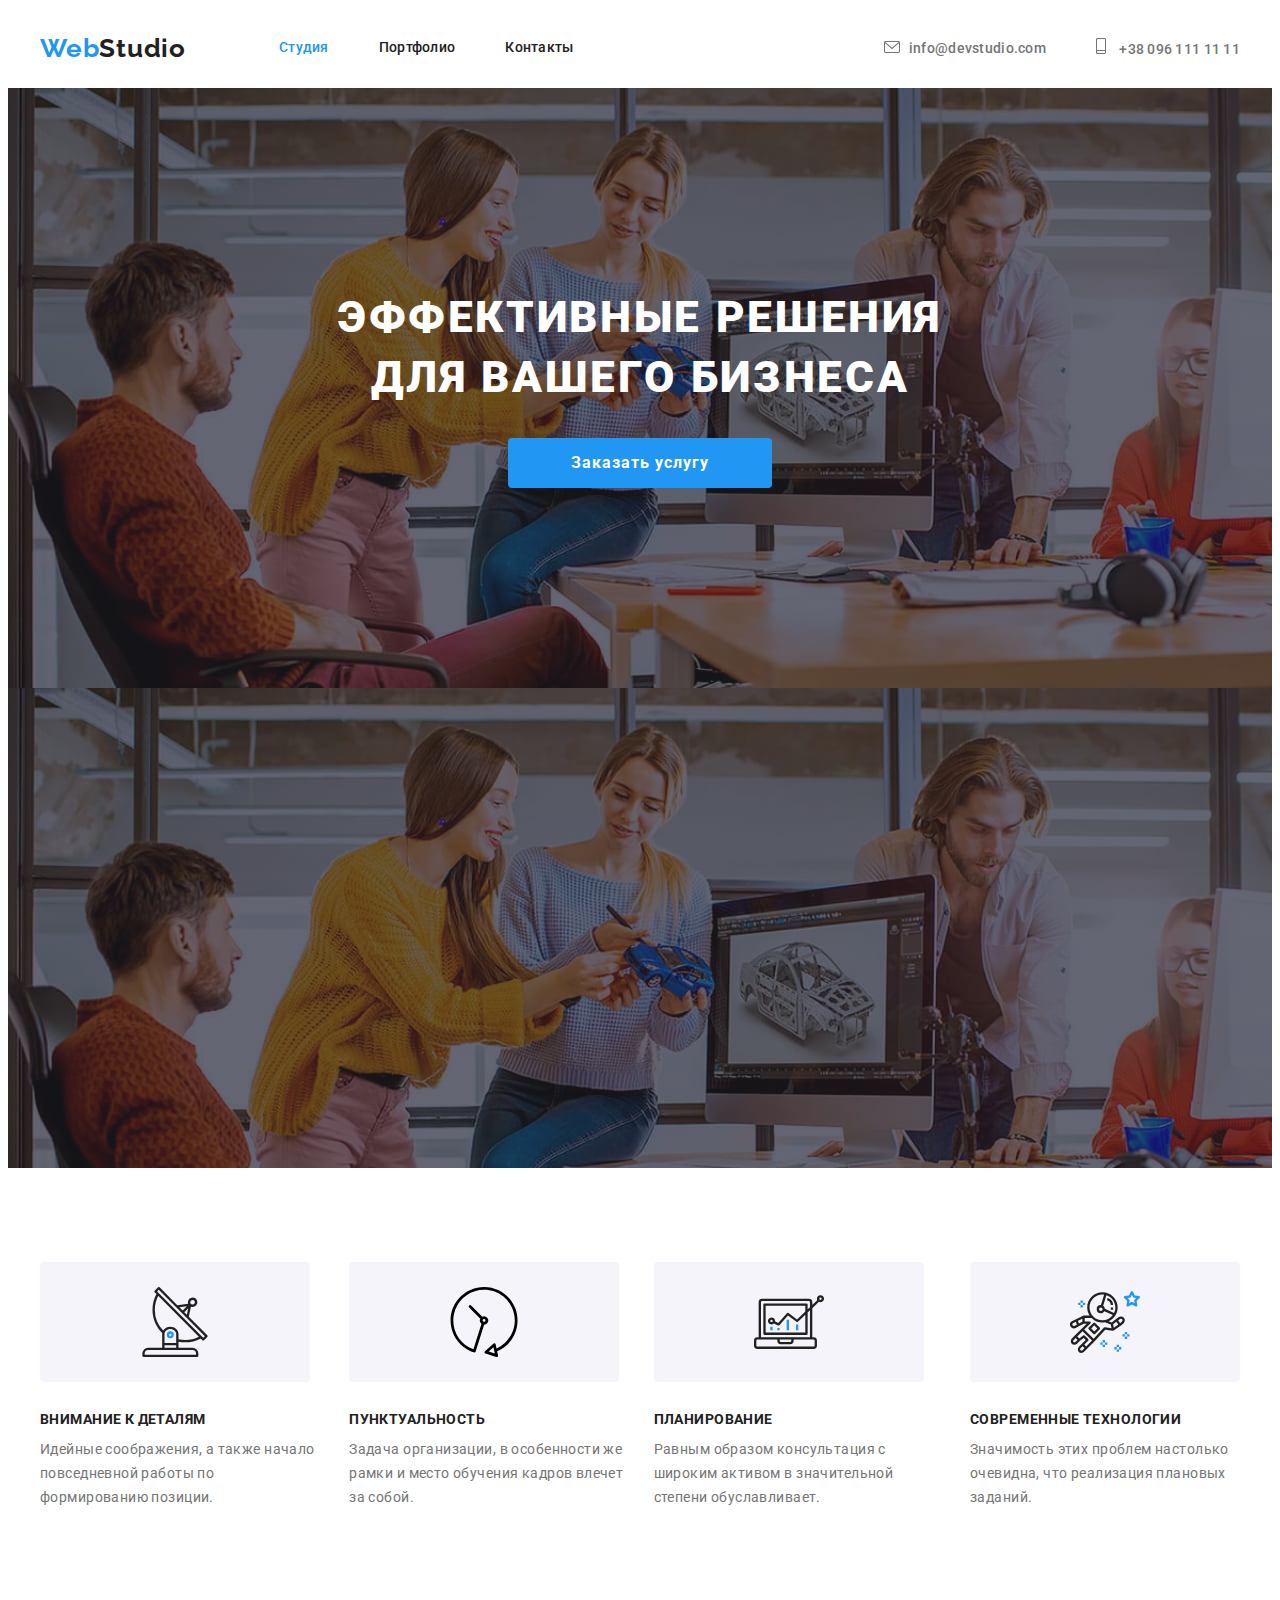
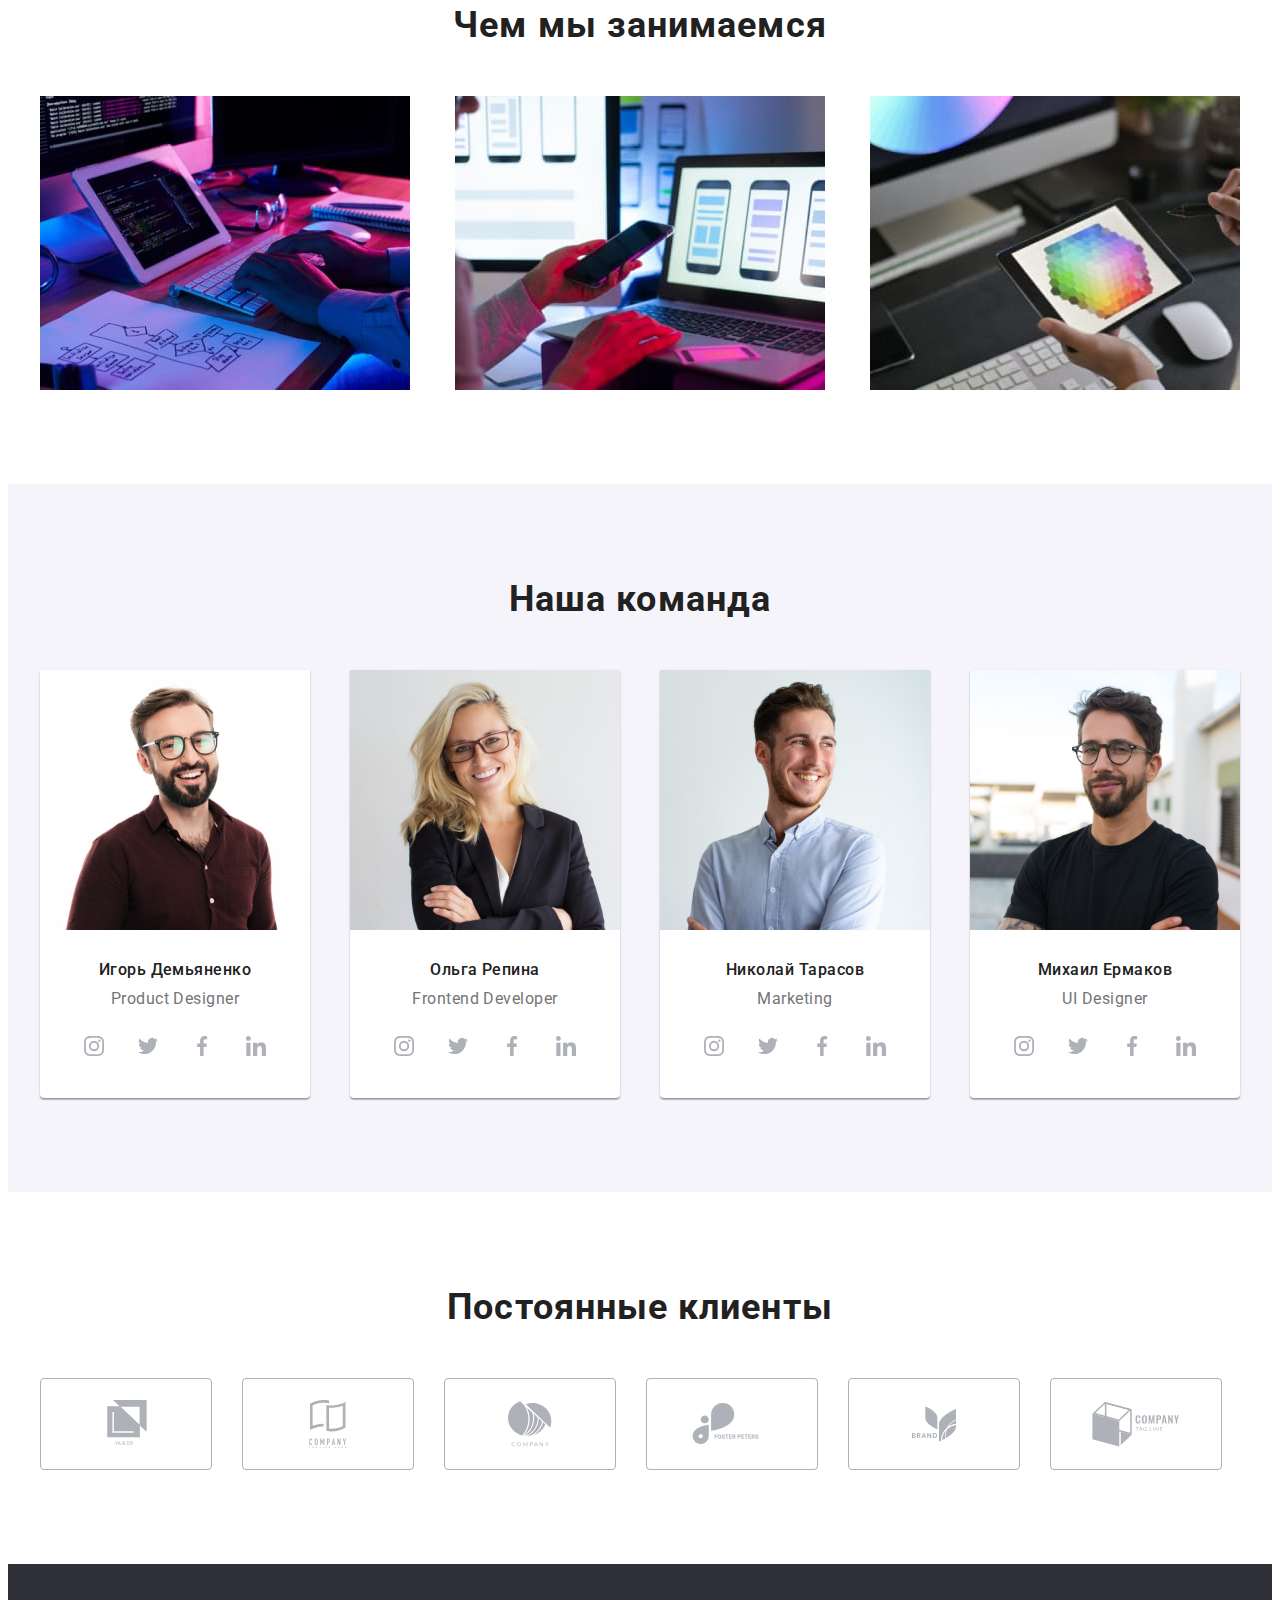
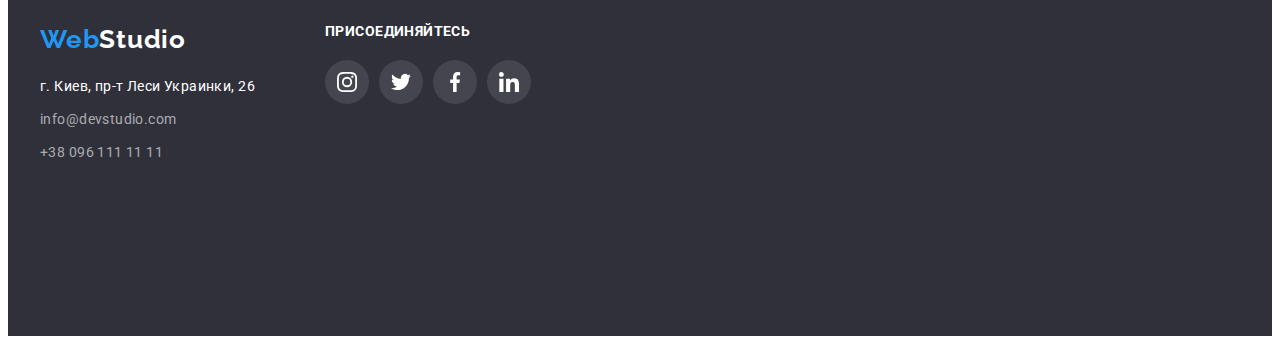
==== commit 80f8fc56: "Додав решту іконок" ====
--- a/index.html
+++ b/index.html
@@ -140,24 +140,24 @@
               <p lang="en" class="work-position">Product Designer</p>
               <ul class="social-list">
                 <li class="item insta-link"><a class="link" href="https://www.instagram.com/">
-                <svg class="icon">
-                  <use href="./images/splite.svg#icon-instagram"></use>
-                </svg>
+                  <svg class="icon" width="20" height="20">
+                    <use href="./images/splite.svg#icon-instagram"></use>
+                  </svg>
                 </a></li>
                 <li class="item twit-link"><a class="link" href="https://twittetwit-linkr.com/">
-                <svg class="icon">
+                <svg class="icon" width="20" height="20">
                   <use href="./images/splite.svg#icon-twitter"></use>
                 </svg>
                 </a></li>
                 <li class="item face-link"><a class="link" href="https://www.facebook.com/">
-                <svg class="icon">
+                <svg class="icon" width="20" height="20">
                   <use href="./images/splite.svg#icon-facebook"></use>
                 </svg>
                 </a></li>
                 <li class="item linked-link"><a class="link" href="https://www.linkedin.com/">
-                  <svg class="icon">
-                  <use href="./images/splite.svg#icon-linkedin"></use>
-                </svg>
+                  <svg class="icon" width="20" height="20">
+                    <use href="./images/splite.svg#icon-linkedin"></use>
+                  </svg>
                 </a></li>
               </ul> 
             </li >
@@ -167,22 +167,22 @@
               <p lang="en" class="work-position">Frontend Developer</p>
               <ul class="social-list">
                 <li class="item insta-link"><a class="link" href="https://www.instagram.com/">
-                    <svg class="icon">
+                    <svg class="icon" width="20" height="20">
                       <use href="./images/splite.svg#icon-instagram"></use>
                     </svg>
                   </a></li>
                 <li class="item twit-link"><a class="link" href="https://twittetwit-linkr.com/">
-                    <svg class="icon">
+                    <svg class="icon" width="20" height="20">
                       <use href="./images/splite.svg#icon-twitter"></use>
                     </svg>
                   </a></li>
                 <li class="item face-link"><a class="link" href="https://www.facebook.com/">
-                    <svg class="icon">
+                    <svg class="icon" width="20" height="20">
                       <use href="./images/splite.svg#icon-facebook"></use>
                     </svg>
                   </a></li>
                 <li class="item linked-link"><a class="link" href="https://www.linkedin.com/">
-                    <svg class="icon">
+                    <svg class="icon" width="20" height="20">
                       <use href="./images/splite.svg#icon-linkedin"></use>
                     </svg>
                   </a></li>
@@ -194,22 +194,22 @@
               <p lang="en" class="work-position">Marketing</p>
               <ul class="social-list">
                 <li class="item insta-link"><a class="link" href="https://www.instagram.com/">
-                    <svg class="icon">
+                    <svg class="icon" width="20" height="20">
                       <use href="./images/splite.svg#icon-instagram"></use>
                     </svg>
                   </a></li>
                 <li class="item twit-link"><a class="link" href="https://twittetwit-linkr.com/">
-                    <svg class="icon">
+                    <svg class="icon" width="20" height="20">
                       <use href="./images/splite.svg#icon-twitter"></use>
                     </svg>
                   </a></li>
                 <li class="item face-link"><a class="link" href="https://www.facebook.com/">
-                    <svg class="icon">
+                    <svg class="icon" width="20" height="20">
                       <use href="./images/splite.svg#icon-facebook"></use>
                     </svg>
                   </a></li>
                 <li class="item linked-link"><a class="link" href="https://www.linkedin.com/">
-                    <svg class="icon">
+                    <svg class="icon" width="20" height="20">
                       <use href="./images/splite.svg#icon-linkedin"></use>
                     </svg>
                   </a></li>
@@ -221,22 +221,22 @@
               <p lang="en" class="work-position">UI Designer</p>
               <ul class="social-list">
                 <li class="item insta-link"><a class="link" href="https://www.instagram.com/">
-                    <svg class="icon">
+                    <svg class="icon" width="20" height="20">
                       <use href="./images/splite.svg#icon-instagram"></use>
                     </svg>
                   </a></li>
                 <li class="item twit-link"><a class="link" href="https://twittetwit-linkr.com/">
-                    <svg class="icon">
+                    <svg class="icon" width="20" height="20">
                       <use href="./images/splite.svg#icon-twitter"></use>
                     </svg>
                   </a></li>
                 <li class="item face-link"><a class="link" href="https://www.facebook.com/">
-                    <svg class="icon">
+                    <svg class="icon" width="20" height="20">
                       <use href="./images/splite.svg#icon-facebook"></use>
                     </svg>
                   </a></li>
                 <li class="item linked-link"><a class="link" href="https://www.linkedin.com/">
-                    <svg class="icon">
+                    <svg class="icon" width="20" height="20">
                       <use href="./images/splite.svg#icon-linkedin"></use>
                     </svg>
                   </a></li>
@@ -253,16 +253,36 @@
         <div class="conteiner">
         <h2 class="clients-tittle">Постоянные клиенты</h2>
         <ul class="clients-list">
-          <li class="clients-item"><a href="">
-            <svg width="44" height="48">
+          <li class="clients-item"><a class="link" href="">
+            <svg class="icon" width="44" height="48">
               <use href="./images/splite.svg#icon-logo1"></use>
             </svg>
           </a></li>
-          <li class="clients-item"><a href=""></a></li>
-          <li class="clients-item"><a href=""></a></li>
-          <li class="clients-item"><a href=""></a></li>
-          <li class="clients-item"><a href=""></a></li>
-          <li class="clients-item"><a href=""></a></li>
+          <li class="clients-item"><a class="link" href="">
+            <svg class="icon" width="44" height="48">
+              <use href="./images/splite.svg#icon-logo2"></use>
+            </svg>
+          </a><li>
+          <li class="clients-item"><a class="link" href="">
+            <svg class="icon" width="44" height="48">
+              <use href="./images/splite.svg#icon-logo3"></use>
+            </svg>
+          </a></li>
+          <li class="clients-item"><a class="link" href="">
+            <svg class="icon" width="82" height="42">
+              <use href="./images/splite.svg#icon-logo4"></use>
+            </svg>
+          </a></li>
+          <li class="clients-item"><a class="link" href="">
+            <svg class="icon" width="44" height="48">
+              <use href="./images/splite.svg#icon-logo5"></use>
+            </svg>
+          </a></li>
+          <li class="clients-item"><a class="link" href="">
+            <svg class="icon" width="88" height="45">
+              <use href="./images/splite.svg#icon-logo6"></use>
+            </svg>
+          </a></li>
         </ul>
         </div>
 
@@ -286,10 +306,26 @@
         <div class="footer-social">
           <span class="join">присоединяйтесь</span>
             <ul class="social-list">
-              <li class="item insta-link"><a href="https://www.instagram.com/"></a></li>
-              <li class="item twit-link"><a href="https://twittetwit-linkr.com/"></a></li>
-              <li class="item face-link"><a href="https://www.facebook.com/"></a></li>
-              <li class="item linked-link"><a href="https://www.linkedin.com/"></a></li>
+              <li class="item insta-link"><a class="link" href="https://www.instagram.com/">
+                  <svg class="icon" width="20" height="20">
+                    <use href="./images/splite.svg#icon-instagram"></use>
+                  </svg>
+                </a></li>
+              <li class="item twit-link"><a class="link" href="https://twittetwit-linkr.com/">
+                  <svg class="icon" width="20" height="20">
+                    <use href="./images/splite.svg#icon-twitter"></use>
+                  </svg>
+                </a></li>
+              <li class="item face-link"><a class="link" href="https://www.facebook.com/">
+                  <svg class="icon" width="20" height="20">
+                    <use href="./images/splite.svg#icon-facebook"></use>
+                  </svg>
+                </a></li>
+              <li class="item linked-link"><a class="link" href="https://www.linkedin.com/">
+                  <svg class="icon" width="20" height="20">
+                    <use href="./images/splite.svg#icon-linkedin"></use>
+                  </svg>
+                </a></li>
             </ul>
         
         </div>
--- a/css/styles.css
+++ b/css/styles.css
@@ -346,7 +346,8 @@
 }
 
 .social-list {
-  display: inline-flex;
+  display: flex;
+  justify-content: center;
 }
 
 .social-list .link {
@@ -362,23 +363,17 @@
 }
 
 .social-list .icon {
-  width: 20px;
-  height: 20px;
-
   fill: #afb1b8;
 }
 
-.social-list .link:hover,
-.social-list .link:focus {
+.social-list .item:hover {
   background-color: var(--accent);
   border-radius: 50%;
 }
 
-.social-list .icon:hover,
-.social-list .icon:focus {
+.social-list .icon:hover {
   fill: var(--main-background-color);
 }
-
 /*Постійні клієнит*/
 
 .clients {
@@ -389,17 +384,32 @@
   display: flex;
 }
 
-.clients-item {
+.clients-list .link {
+  display: flex;
   width: 170px;
   height: 90px;
   border: 1px solid #afb1b8;
   border-radius: 4px;
   background-position: center;
   background-repeat: no-repeat;
+  align-items: center;
+  justify-content: center;
+}
+
+.clients-list .link:hover {
+  border: 1px solid var(--accent);
 }
 
 .clients-item:not(:last-child) {
   margin-right: 30px;
+}
+
+.clients-list .icon {
+  fill: #afb1b8;
+}
+
+.clients-list .icon:hover {
+  fill: var(--accent);
 }
 
 /*Footer*/
@@ -479,37 +489,18 @@
   line-height: 1.14;
   letter-spacing: 0.03em;
   text-transform: uppercase;
+  padding-bottom: 20px;
 
   color: var(--main-background-color);
 }
 
-.footer-social > .social-list {
-  margin-top: 20px;
-}
-
 .footer-social .item {
-  width: 44px;
-  height: 44px;
-  background-position: center;
-  background-repeat: no-repeat;
+  background-color: rgba(255, 255, 255, 0.1);
   border-radius: 50%;
-  background-color: rgba(255, 255, 255, 0.1);
-}
-
-.footer-social .insta-link {
-  background-image: url(../images/icon/instagramwhite.svg);
-}
-
-.footer-social .twit-link {
-  background-image: url(../images/icon/twitterwhite.svg);
-}
-
-.footer-social .face-link {
-  background-image: url(../images/icon/facebookwhite.svg);
-}
-
-.footer-social .linked-link {
-  background-image: url(../images/icon/linkedinwhite.svg);
+}
+
+.footer-social .icon {
+  fill: var(--main-background-color);
 }
 
 /*Portfolio*/
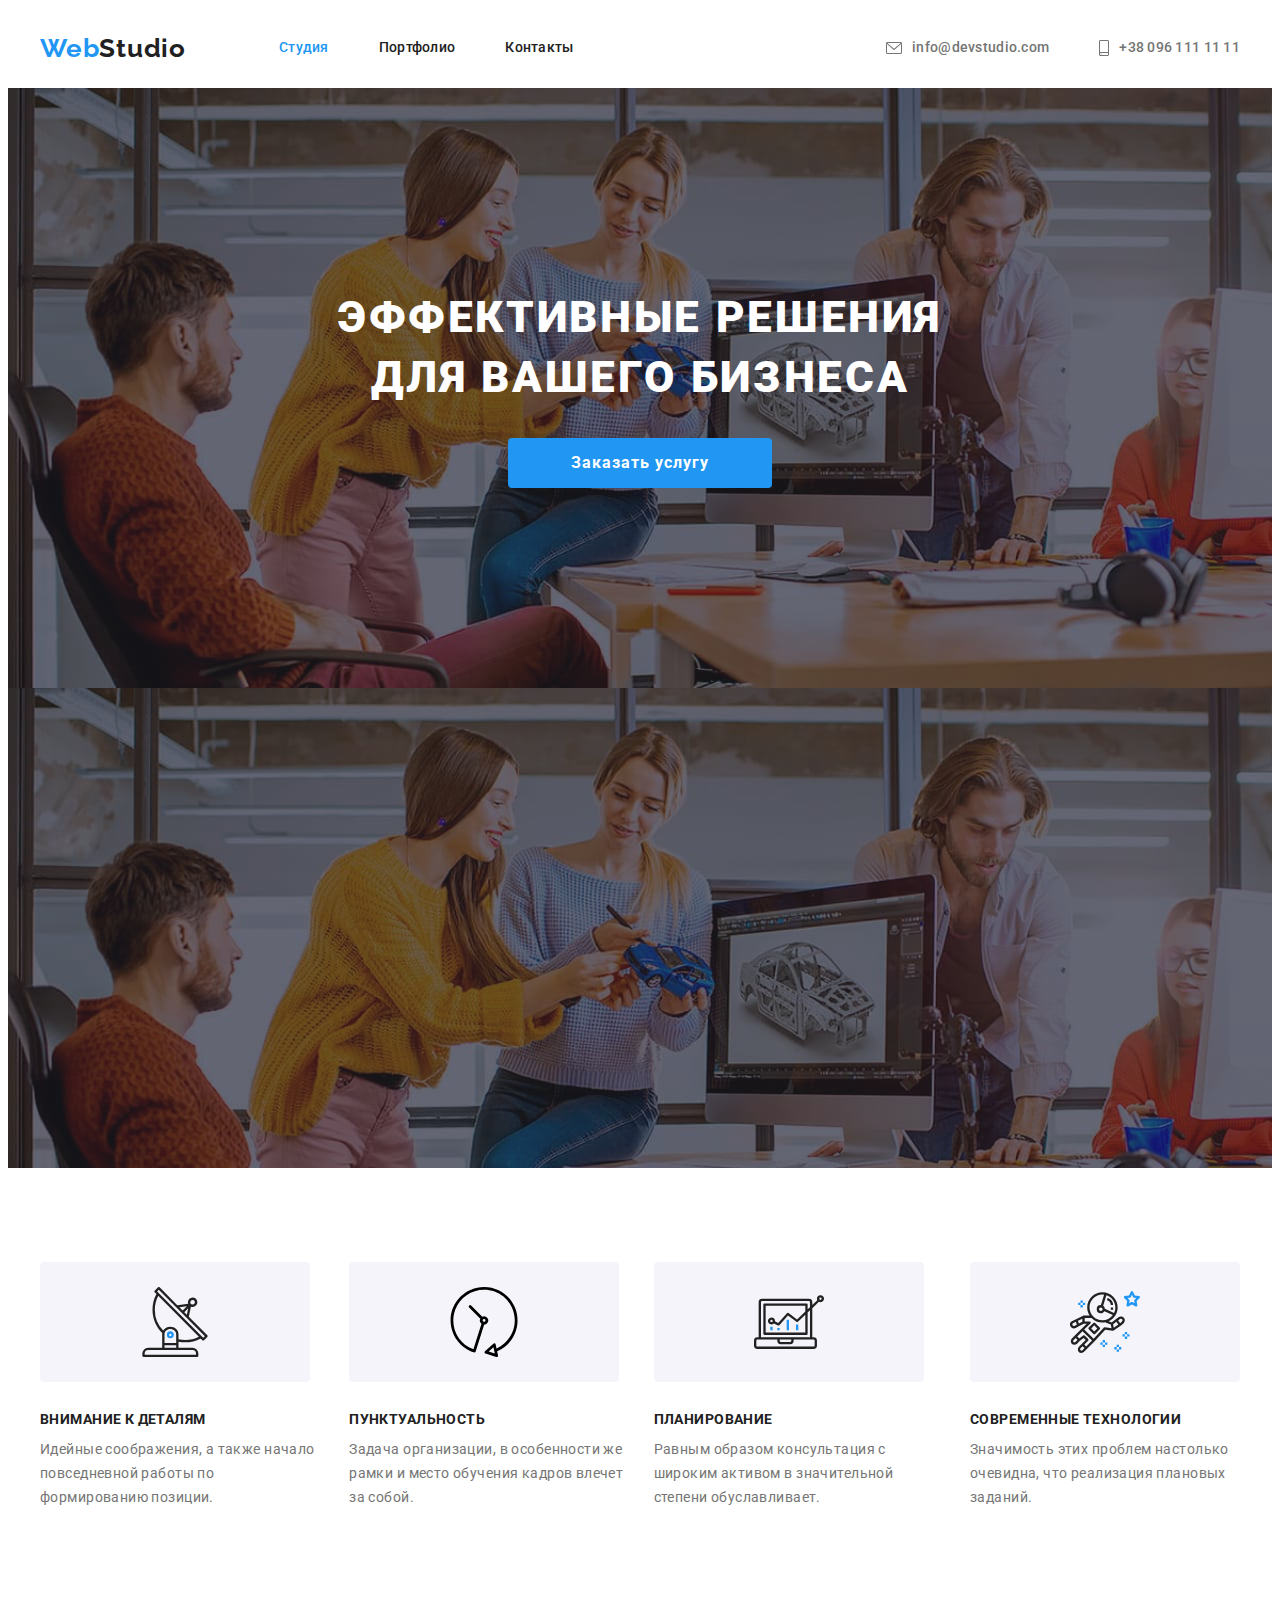
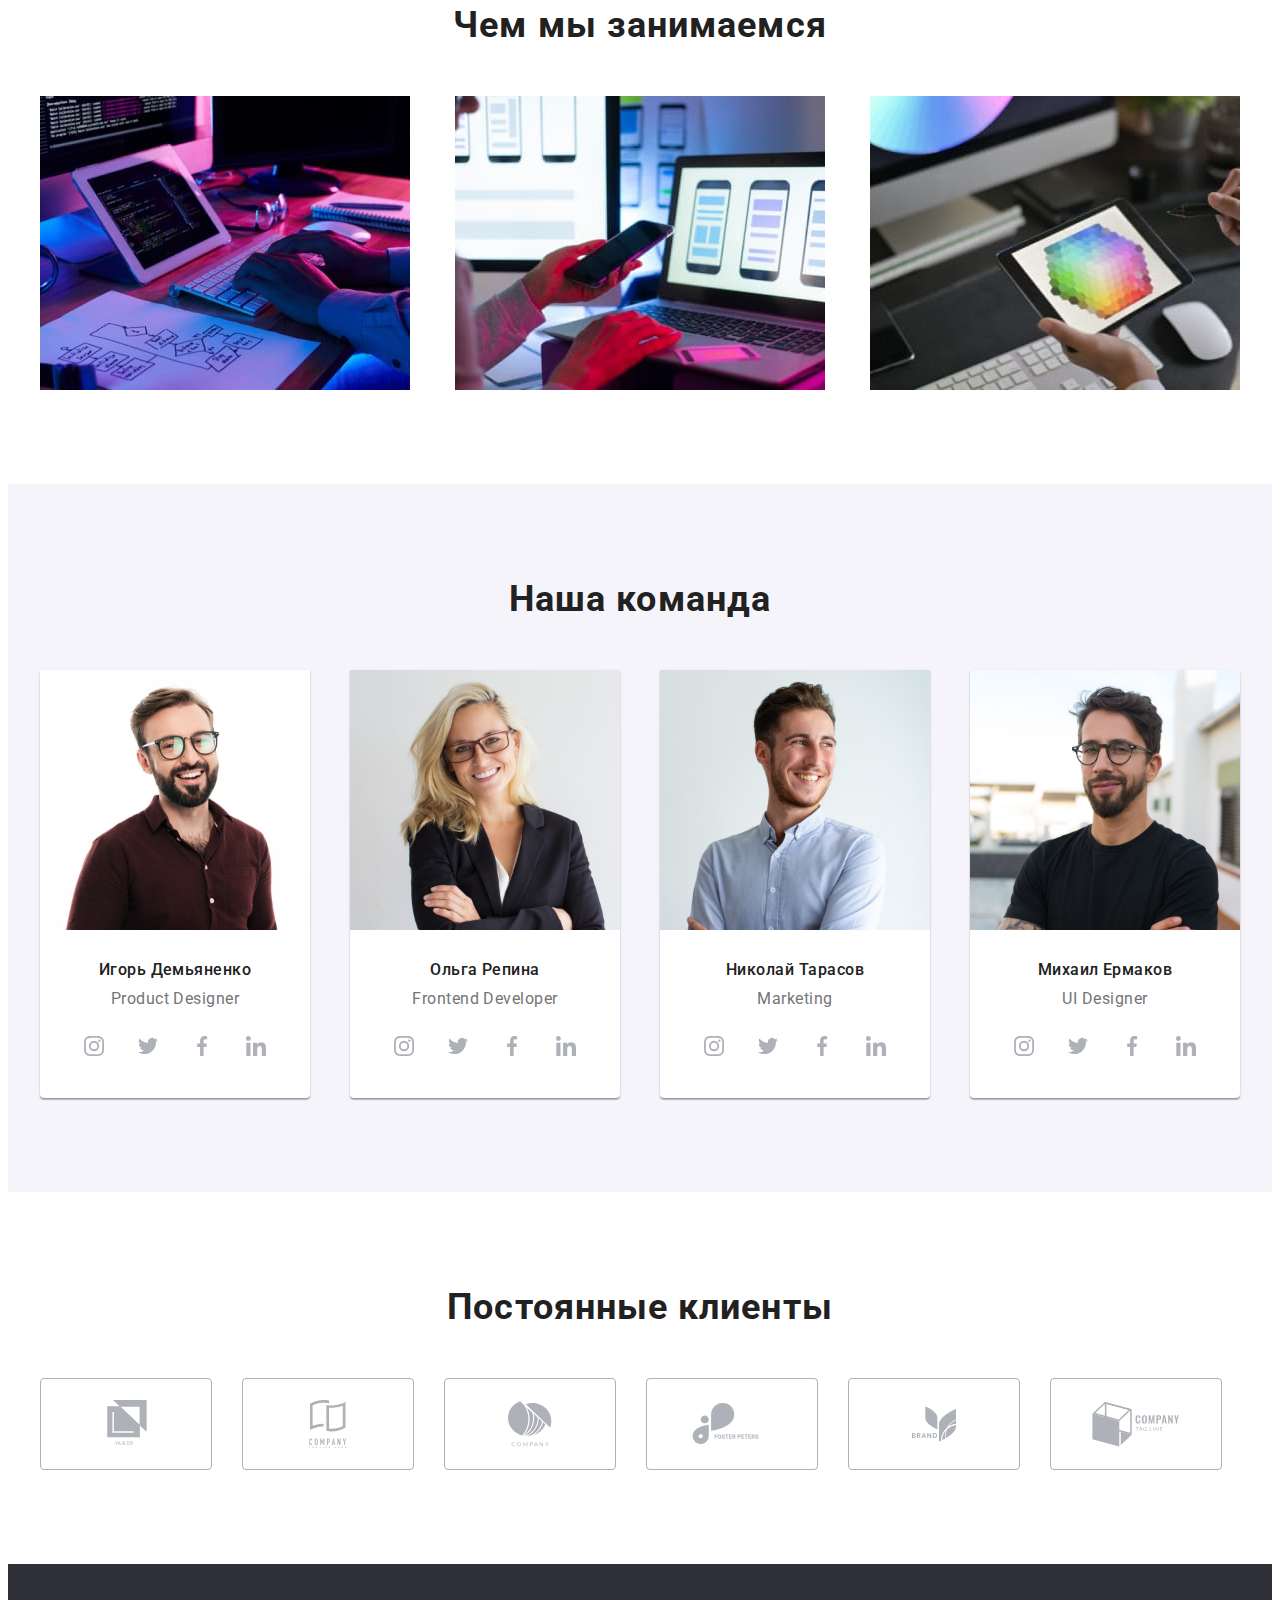
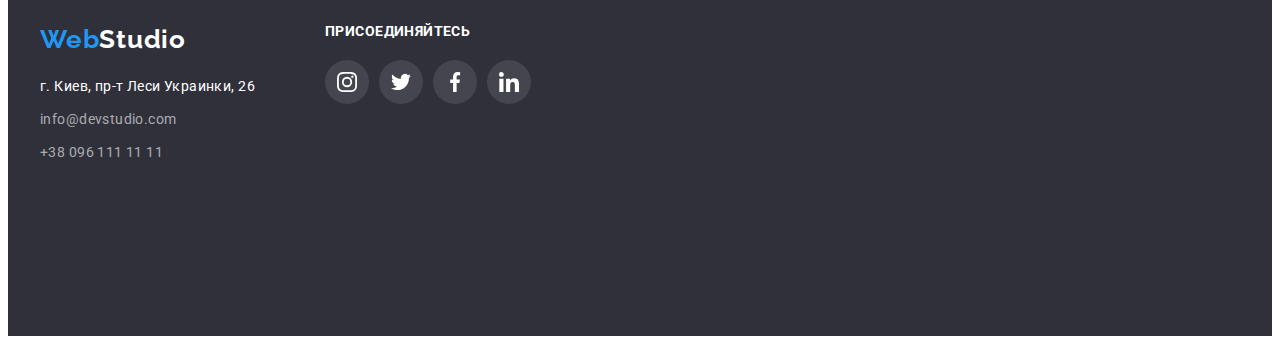
==== commit 8283abc7: "Фінішне оформлення" ====
--- a/index.html
+++ b/index.html
@@ -139,22 +139,22 @@
               <h3 class="name-worker">Игорь Демьяненко</h3>
               <p lang="en" class="work-position">Product Designer</p>
               <ul class="social-list">
-                <li class="item insta-link"><a class="link" href="https://www.instagram.com/">
+                <li class="item insta-link"><a class="link" href="https://www.instagram.com/" target="_blank" rel="noreferrer noopener">
                   <svg class="icon" width="20" height="20">
                     <use href="./images/splite.svg#icon-instagram"></use>
                   </svg>
                 </a></li>
-                <li class="item twit-link"><a class="link" href="https://twittetwit-linkr.com/">
+                <li class="item twit-link"><a class="link" href="https://twitter.com/" target="_blank" rel="noreferrer noopener">
                 <svg class="icon" width="20" height="20">
                   <use href="./images/splite.svg#icon-twitter"></use>
                 </svg>
                 </a></li>
-                <li class="item face-link"><a class="link" href="https://www.facebook.com/">
+                <li class="item face-link"><a class="link" href="https://www.facebook.com/" target="_blank" rel="noreferrer noopener">
                 <svg class="icon" width="20" height="20">
                   <use href="./images/splite.svg#icon-facebook"></use>
                 </svg>
                 </a></li>
-                <li class="item linked-link"><a class="link" href="https://www.linkedin.com/">
+                <li class="item linked-link"><a class="link" href="https://www.linkedin.com/" target="_blank" rel="noreferrer noopener">
                   <svg class="icon" width="20" height="20">
                     <use href="./images/splite.svg#icon-linkedin"></use>
                   </svg>
@@ -166,22 +166,22 @@
               <h3 class="name-worker">Ольга Репина</h3>
               <p lang="en" class="work-position">Frontend Developer</p>
               <ul class="social-list">
-                <li class="item insta-link"><a class="link" href="https://www.instagram.com/">
+                <li class="item insta-link"><a class="link" href="https://www.instagram.com/" target="_blank" rel="noreferrer noopener">
                     <svg class="icon" width="20" height="20">
                       <use href="./images/splite.svg#icon-instagram"></use>
                     </svg>
                   </a></li>
-                <li class="item twit-link"><a class="link" href="https://twittetwit-linkr.com/">
+                <li class="item twit-link"><a class="link" href="https://twitter.com/" target="_blank" rel="noreferrer noopener">
                     <svg class="icon" width="20" height="20">
                       <use href="./images/splite.svg#icon-twitter"></use>
                     </svg>
                   </a></li>
-                <li class="item face-link"><a class="link" href="https://www.facebook.com/">
+                <li class="item face-link"><a class="link" href="https://www.facebook.com/" target="_blank" rel="noreferrer noopener">
                     <svg class="icon" width="20" height="20">
                       <use href="./images/splite.svg#icon-facebook"></use>
                     </svg>
                   </a></li>
-                <li class="item linked-link"><a class="link" href="https://www.linkedin.com/">
+                <li class="item linked-link"><a class="link" href="https://www.linkedin.com/" target="_blank" rel="noreferrer noopener">
                     <svg class="icon" width="20" height="20">
                       <use href="./images/splite.svg#icon-linkedin"></use>
                     </svg>
@@ -193,22 +193,22 @@
               <h3 class="name-worker">Николай Тарасов</h3>
               <p lang="en" class="work-position">Marketing</p>
               <ul class="social-list">
-                <li class="item insta-link"><a class="link" href="https://www.instagram.com/">
+                <li class="item insta-link"><a class="link" href="https://www.instagram.com/" target="_blank" rel="noreferrer noopener">
                     <svg class="icon" width="20" height="20">
                       <use href="./images/splite.svg#icon-instagram"></use>
                     </svg>
                   </a></li>
-                <li class="item twit-link"><a class="link" href="https://twittetwit-linkr.com/">
+                <li class="item twit-link"><a class="link" href="https://twitter.com/" target="_blank" rel="noreferrer noopener">
                     <svg class="icon" width="20" height="20">
                       <use href="./images/splite.svg#icon-twitter"></use>
                     </svg>
                   </a></li>
-                <li class="item face-link"><a class="link" href="https://www.facebook.com/">
+                <li class="item face-link"><a class="link" href="https://www.facebook.com/" target="_blank" rel="noreferrer noopener">
                     <svg class="icon" width="20" height="20">
                       <use href="./images/splite.svg#icon-facebook"></use>
                     </svg>
                   </a></li>
-                <li class="item linked-link"><a class="link" href="https://www.linkedin.com/">
+                <li class="item linked-link"><a class="link" href="https://www.linkedin.com/" target="_blank" rel="noreferrer noopener">
                     <svg class="icon" width="20" height="20">
                       <use href="./images/splite.svg#icon-linkedin"></use>
                     </svg>
@@ -220,22 +220,22 @@
               <h3 class="name-worker">Михаил Ермаков</h3>
               <p lang="en" class="work-position">UI Designer</p>
               <ul class="social-list">
-                <li class="item insta-link"><a class="link" href="https://www.instagram.com/">
+                <li class="item insta-link"><a class="link" href="https://www.instagram.com/" target="_blank" rel="noreferrer noopener">
                     <svg class="icon" width="20" height="20">
                       <use href="./images/splite.svg#icon-instagram"></use>
                     </svg>
                   </a></li>
-                <li class="item twit-link"><a class="link" href="https://twittetwit-linkr.com/">
+                <li class="item twit-link"><a class="link" href="https://twitter.com/" target="_blank" rel="noreferrer noopener">
                     <svg class="icon" width="20" height="20">
                       <use href="./images/splite.svg#icon-twitter"></use>
                     </svg>
                   </a></li>
-                <li class="item face-link"><a class="link" href="https://www.facebook.com/">
+                <li class="item face-link"><a class="link" href="https://www.facebook.com/" target="_blank" rel="noreferrer noopener">
                     <svg class="icon" width="20" height="20">
                       <use href="./images/splite.svg#icon-facebook"></use>
                     </svg>
                   </a></li>
-                <li class="item linked-link"><a class="link" href="https://www.linkedin.com/">
+                <li class="item linked-link"><a class="link" href="https://www.linkedin.com/" target="_blank" rel="noreferrer noopener">
                     <svg class="icon" width="20" height="20">
                       <use href="./images/splite.svg#icon-linkedin"></use>
                     </svg>
@@ -262,7 +262,7 @@
             <svg class="icon" width="44" height="48">
               <use href="./images/splite.svg#icon-logo2"></use>
             </svg>
-          </a><li>
+          </a></li>
           <li class="clients-item"><a class="link" href="">
             <svg class="icon" width="44" height="48">
               <use href="./images/splite.svg#icon-logo3"></use>
--- a/css/styles.css
+++ b/css/styles.css
@@ -5,6 +5,10 @@
     Навігація та заголовни - #212121;
     Посилання та абзаци - #757575;
     Наведення посилань - #2196F3;
+    Колір градієнта - rgba(47, 48, 58, 0.4)
+    Колір заливки іконок - #afb1b8
+    Колів фону іконок соц. мереж у футері - rgba(255, 255, 255, 0.1)
+    Колір посилань у футері - rgba(255, 255, 255, 0.6)
 */
 
 /*CSS змінні*/
@@ -16,6 +20,10 @@
   --text-nav-tittle: #212121;
   --text-links: #757575;
   --accent: #2196f3;
+  --gradient-color: rgba(47, 48, 58, 0.4);
+  --icon-fill: #afb1b8;
+  --footer-text-link: rgba(255, 255, 255, 0.6);
+  --bgc-footer-icon: rgba(255, 255, 255, 0.1);
 }
 
 body {
@@ -62,11 +70,6 @@
 .section {
   padding-top: 94px;
   padding-bottom: 94px;
-}
-
-.work-tittle,
-.team-tittle {
-  margin-bottom: 50px;
 }
 
 .img {
@@ -84,6 +87,10 @@
   overflow: hidden;
 }
 
+:focus {
+  outline: none;
+}
+
 /*Header*/
 
 .header > .conteiner {
@@ -109,6 +116,11 @@
   color: var(--text-nav-tittle);
 }
 
+.logo:hover .studio-header,
+.logo:focus .studio-header {
+  color: var(--accent);
+}
+
 /*Navigation*/
 
 .head-navigation {
@@ -145,6 +157,11 @@
   color: var(--accent);
 }
 
+.header-nav .link.current:hover,
+.header-nav .link.current:focus {
+  color: var(--text-nav-tittle);
+}
+
 /*Header adress*/
 
 .header-adress {
@@ -154,6 +171,11 @@
 
 .header-adress .item:not(:last-child) {
   margin-right: 50px;
+}
+
+.header-adress > .item {
+  display: flex;
+  align-items: center;
 }
 
 .header-adress .link {
@@ -173,7 +195,7 @@
 
 .icon-mail {
   width: 20px;
-  margin-right: 6px;
+  margin-right: 10px;
 }
 
 .icon-phone {
@@ -182,6 +204,11 @@
 
 .header-adress .icon {
   fill: currentColor;
+}
+
+.header-adress .link {
+  display: inline-flex;
+  align-items: center;
 }
 
 /*Main*/
@@ -198,8 +225,8 @@
   margin-right: auto;
   background-image: linear-gradient(
       to right,
-      rgba(47, 48, 58, 0.4),
-      rgba(47, 48, 58, 0.4)
+      var(--gradient-color),
+      var(--gradient-color)
     ),
     url(../images/main-page/hero-img.jpg);
   text-align: center;
@@ -315,7 +342,6 @@
 .team-list {
   display: flex;
   justify-content: space-between;
-
   text-align: center;
 }
 
@@ -356,24 +382,20 @@
   justify-content: center;
   width: 44px;
   height: 44px;
+  fill: var(--icon-fill);
 }
 
 .social-list > .item:not(:last-child) {
   margin-right: 10px;
 }
 
-.social-list .icon {
-  fill: #afb1b8;
-}
-
-.social-list .item:hover {
+.social-list .link:hover,
+.social-list .link:focus {
   background-color: var(--accent);
   border-radius: 50%;
-}
-
-.social-list .icon:hover {
   fill: var(--main-background-color);
 }
+
 /*Постійні клієнит*/
 
 .clients {
@@ -388,28 +410,23 @@
   display: flex;
   width: 170px;
   height: 90px;
-  border: 1px solid #afb1b8;
+  border: 1px solid var(--icon-fill);
   border-radius: 4px;
   background-position: center;
   background-repeat: no-repeat;
   align-items: center;
   justify-content: center;
-}
-
-.clients-list .link:hover {
+  fill: var(--icon-fill);
+}
+
+.clients-list .link:hover,
+.clients-list .link:focus {
   border: 1px solid var(--accent);
+  fill: var(--accent);
 }
 
 .clients-item:not(:last-child) {
   margin-right: 30px;
-}
-
-.clients-list .icon {
-  fill: #afb1b8;
-}
-
-.clients-list .icon:hover {
-  fill: var(--accent);
 }
 
 /*Footer*/
@@ -435,6 +452,11 @@
 
 .studio-footer {
   color: var(--main-background-color);
+}
+
+.logo:hover .studio-footer,
+.logo:focus .studio-footer {
+  color: var(--accent);
 }
 
 /*Footer Adress*/
@@ -460,7 +482,7 @@
 }
 
 .footer-adress .link {
-  color: rgba(255, 255, 255, 0.6);
+  color: var(--footer-text-link);
 
   font-style: normal;
   font-weight: 400;
@@ -495,7 +517,7 @@
 }
 
 .footer-social .item {
-  background-color: rgba(255, 255, 255, 0.1);
+  background-color: var(--bgc-footer-icon);
   border-radius: 50%;
 }
 
@@ -588,3 +610,8 @@
   line-height: 1.87;
   letter-spacing: 0.03em;
 }
+
+.portfolio-list > .list-item:hover {
+  box-shadow: 0px 1px 1px rgba(0, 0, 0, 0.12), 0px 4px 4px rgba(0, 0, 0, 0.06),
+    1px 4px 6px rgba(0, 0, 0, 0.16);
+}
